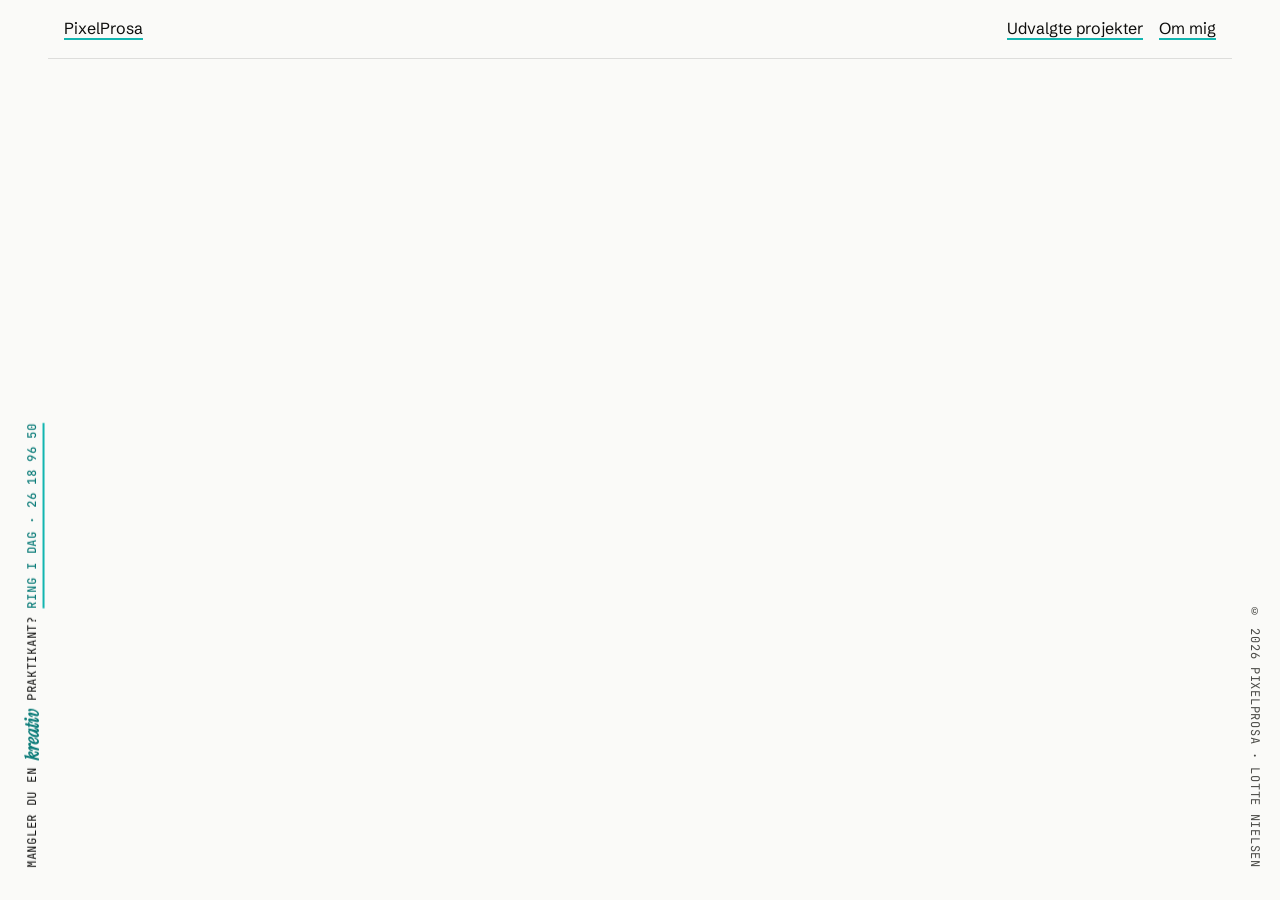
==== case.html @ 577b7c06 "first commit" ====
<!DOCTYPE html>
<html lang="da">
<head>
  <meta charset="UTF-8">
  <meta name="viewport" content="width=device-width, initial-scale=1.0">
  <title>PixelProsa Portfolio</title>

  <link rel="preconnect" href="https://fonts.googleapis.com">
  <link rel="preconnect" href="https://fonts.gstatic.com" crossorigin>
  <link href="https://fonts.googleapis.com/css2?family=Schibsted+Grotesk:wght@400;500;600;700&family=Instrument+Serif:ital@1&family=JetBrains+Mono:wght@400;500&display=swap" rel="stylesheet">

  <link rel="stylesheet" href="css/style.css">
  <script type="module" src="case.js"></script>
</head>

<body>
  <header class="site-header">
    <a class="site-brand" href="index.html">PixelProsa</a>
    <nav aria-label="Hovednavigation">
      <a href="projects.html" aria-current="page">Udvalgte projekter</a>
      <a href="index.html#om-mig">Om mig</a>
    </nav>
  </header>

  <main id="case" class="container"></main>

  <script type="module" src="js/global.js"></script>

  <footer class="site-footer">
    <p class="site-footer__cta">Mangler du en <span class="word-rotator">kreativ</span> praktikant?
      <a href="tel:+4526189650">Ring i dag · 26 18 96 50</a>
    </p>
  <p class="site-footer__copy">© 2026 PixelProsa · Lotte Nielsen</p>
</footer>


</body>
</html>
---- css/style.css ----
@charset "UTF-8";
:root {
  --color-bg: #fafaf8;
  --color-on-bg: #0e0e0d;
  --color-on-bg-muted: #4a4a46;
  --color-on-bg-accent: #0b7c79;
  --color-surface: #edede8;
  --color-on-surface: #0e0e0d;
  --color-accent: #12b5b0;
  --color-on-accent: #0e0e0d;
  --color-tone-1: #0b7c79;
  --color-tone-2: #c8412f;
  --color-tone-3: #d4145f;
  --color-border: rgba(14, 14, 13, 0.12);
  --font-body: "Schibsted Grotesk", sans-serif;
  --font-accent: "Instrument Serif", serif;
  --font-mono: "JetBrains Mono", monospace;
  --space-xs: 0.5rem;
  --space-sm: 1rem;
  --space-md: 2rem;
  --space-lg: 4rem;
  --space-xl: 6rem;
  --radius-sm: 6px;
  --radius-md: 10px;
  --radius-lg: 16px;
}

[data-theme=dark] {
  --color-bg: #0e0e0d;
  --color-on-bg: #f5f3ef;
  --color-on-bg-muted: #a8a8a0;
  --color-on-bg-accent: #3fd9d3;
  --color-surface: #1a1a18;
  --color-on-surface: #f5f3ef;
  --color-border: rgba(245, 243, 239, 0.12);
  --color-tone-1: #3fd9d3;
  --color-tone-2: #ff8a7e;
  --color-tone-3: #ff6fa8;
}

*,
*::before,
*::after {
  box-sizing: border-box;
  margin: 0;
}

img {
  display: block;
  max-width: 100%;
}

body {
  font-family: var(--font-body);
  font-size: 1rem;
  line-height: 1.6;
  color: var(--color-on-bg);
  background: var(--color-bg);
}

h1,
h2,
h3 {
  font-weight: 600;
  line-height: 1.05;
  letter-spacing: -0.03em;
}

a {
  color: inherit;
  text-decoration-color: var(--color-accent);
  text-decoration-thickness: 2px;
  text-underline-offset: 4px;
}

:focus-visible {
  outline: 3px solid var(--color-accent);
  outline-offset: 3px;
}

.site-header {
  display: flex;
  justify-content: space-between;
  align-items: center;
  padding: var(--space-sm);
  border-bottom: 1px solid var(--color-border);
}
.site-header nav {
  display: flex;
  gap: var(--space-sm);
}

.home-page {
  max-width: 1200px;
  margin-inline: auto;
  padding-inline: var(--space-sm);
}

.container {
  max-width: 1200px;
  margin-inline: auto;
  padding: var(--space-lg) var(--space-sm);
}

.home-hero {
  display: grid;
  gap: var(--space-md);
  padding-block: var(--space-lg);
}
@media (min-width: 768px) {
  .home-hero {
    grid-template-columns: 2fr 1fr;
    align-items: center;
  }
}

.home-hero__figure img {
  aspect-ratio: 4/5;
  -o-object-fit: cover;
     object-fit: cover;
  border-radius: var(--radius-lg);
}

.site-footer {
  display: flex;
  flex-direction: column;
  gap: var(--space-xs);
  padding: var(--space-md) var(--space-sm);
  border-top: 1px solid var(--color-border);
  font-family: var(--font-mono);
  font-size: 0.75rem;
  text-transform: uppercase;
  letter-spacing: 0.06em;
}
@media (min-width: 1100px) {
  .site-footer {
    padding: 0;
    border-top: none;
  }
}

@media (min-width: 1100px) {
  .site-footer__cta,
  .site-footer__copy {
    position: fixed;
    bottom: var(--space-md);
    writing-mode: vertical-rl;
    transform: rotate(180deg);
  }
}

.site-footer__cta a {
  color: var(--color-on-bg-accent);
  font-weight: 500;
}
@media (min-width: 1100px) {
  .site-footer__cta {
    left: var(--space-sm);
  }
}
.site-footer__cta .word-rotator {
  color: var(--color-on-bg-accent);
  font-weight: 600;
}

.site-footer__copy {
  color: var(--color-on-bg-muted);
}
@media (min-width: 1100px) {
  .site-footer__copy {
    right: var(--space-sm);
    transform: none;
  }
}

@media (min-width: 1100px) {
  body {
    padding-inline: 3rem;
  }
}

.word-rotator {
  font-family: var(--font-accent);
  font-style: italic;
  font-size: 1.25rem;
  text-transform: none;
  letter-spacing: 0;
  color: var(--color-on-bg-accent);
}
.word-rotator[data-tone="1"] {
  color: var(--color-tone-1);
}
.word-rotator[data-tone="2"] {
  color: var(--color-tone-2);
}
.word-rotator[data-tone="3"] {
  color: var(--color-tone-3);
}

.home-eyebrow {
  font-family: var(--font-mono);
  font-size: 0.875rem;
  color: var(--color-on-bg-muted);
}

.home-hero__copy {
  display: flex;
  flex-direction: column;
  gap: var(--space-sm);
}
.home-hero__copy h1 {
  font-size: clamp(3rem, 8vw, 6rem);
  letter-spacing: -0.04em;
}

.home-hero__actions {
  display: flex;
  flex-wrap: wrap;
  gap: var(--space-sm);
  margin-top: var(--space-sm);
}

.button-link {
  display: inline-flex;
  align-items: center;
  min-height: 48px;
  padding-inline: var(--space-md);
  border-radius: var(--radius-md);
  background: var(--color-accent);
  color: var(--color-on-accent);
  font-weight: 600;
  text-decoration: none;
}

.text-link {
  display: inline-flex;
  align-items: center;
  min-height: 48px;
  font-weight: 600;
}

.home-section {
  padding-block: var(--space-lg);
}

.home-section__heading {
  display: flex;
  flex-wrap: wrap;
  justify-content: space-between;
  align-items: flex-end;
  gap: var(--space-sm);
  margin-bottom: var(--space-md);
}
.home-section__heading h2 {
  font-size: clamp(2rem, 4vw, 3rem);
}

.home-skills {
  display: flex;
  flex-wrap: wrap;
  gap: 0.5rem;
}

.project-list {
  display: grid;
  gap: var(--space-md);
}
@media (min-width: 768px) {
  .project-list {
    grid-template-columns: repeat(3, 1fr);
  }

  .home-project-list {
    grid-template-columns: repeat(12, minmax(0, 1fr));
    align-items: stretch;
  }

  .home-project-list .project-card:nth-child(1),
  .home-project-list .project-card:nth-child(4) {
    grid-column: span 7;
  }

  .home-project-list .project-card:nth-child(2),
  .home-project-list .project-card:nth-child(3) {
    grid-column: span 5;
  }
}

.project-card {
  display: flex;
  flex-direction: column;
  gap: var(--space-xs);
  padding: var(--space-md);
  border-radius: var(--radius-lg);
  border: 1px solid var(--color-border);
  background: color-mix(in srgb, var(--color-bg) 96%, var(--color-on-bg));
  color: var(--color-on-surface);
}
.project-card__image {
  width: 100%;
  height: 190px;
  object-fit: cover;
  border-radius: var(--radius-md);
}
.home-project-list .project-card:nth-child(1) .project-card__image,
.home-project-list .project-card:nth-child(4) .project-card__image {
  height: 300px;
}
.home-project-list .project-card:nth-child(2) .project-card__image,
.home-project-list .project-card:nth-child(3) .project-card__image {
  height: 160px;
}
.project-card > a:last-child {
  margin-top: auto;
}
.project-card h3 {
  font-size: 1.5rem;
}

.project-card__category {
  font-family: var(--font-mono);
  font-size: 0.75rem;
  text-transform: uppercase;
  letter-spacing: 0.06em;
  padding: 0.25rem 0.5rem;
  border-radius: var(--radius-sm);
  background: var(--color-bg);
  color: inherit;
  text-decoration: none;
  white-space: nowrap;
}
.project-card__category:hover {
  background: var(--color-accent);
  color: var(--color-on-accent);
}

.project-card__meta {
  display: grid;
  grid-template-columns: repeat(2, 1fr);
  gap: var(--space-xs) var(--space-sm);
  margin-block: var(--space-xs);
}
.project-card__meta dt {
  font-family: var(--font-mono);
  font-size: 0.75rem;
  color: var(--color-on-bg-muted);
}
.project-card__meta dd {
  margin: 0;
  font-weight: 500;
}

.home-facts {
  display: grid;
  gap: var(--space-md);
  margin-top: var(--space-md);
}
@media (min-width: 768px) {
  .home-facts {
    grid-template-columns: repeat(3, 1fr);
  }
}
.home-facts dt {
  font-family: var(--font-mono);
  font-size: 0.8rem;
  font-weight: 500;
  text-transform: uppercase;
  letter-spacing: 0.08em;
  color: var(--color-on-bg-accent);
  padding-bottom: var(--space-xs);
  margin-bottom: var(--space-xs);
  border-bottom: 2px solid var(--color-accent);
}
.home-facts dd {
  margin: 0;
}
.home-facts dd:first-of-type {
  font-size: 1.25rem;
  font-weight: 600;
}

.home-hero__figure {
  position: relative;
}
.home-hero__figure img {
  position: relative;
  z-index: 1;
}

.home-hero__hello {
  position: absolute;
  top: 4%;
  left: 0;
  z-index: 0;
  padding: 0.35rem 0.7rem;
  border-radius: var(--radius-md);
  background: var(--color-on-bg);
  color: var(--color-bg);
  font-family: var(--font-mono);
  font-size: 0.8rem;
  white-space: nowrap;
  animation: peek 0.6s ease-out 1s forwards;
}

@keyframes peek {
  to {
    transform: translate(-35%, -180%) rotate(-6deg);
  }
}
@media (prefers-reduced-motion: reduce) {
  .home-hero__hello {
    animation: none;
    transform: translate(-35%, -180%) rotate(-6deg);
  }
}
.timeline {
  list-style: none;
  margin: 0;
  padding: 0;
  border-left: 1px solid var(--color-border);
}
.timeline__item {
  --dot-color: var(--color-tone-1);
  position: relative;
  display: grid;
  grid-template-columns: 7rem 1fr;
  gap: var(--space-sm);
  padding: var(--space-sm) 0 var(--space-sm) var(--space-md);
}
.timeline__item::before {
  content: "";
  position: absolute;
  left: -6px;
  top: 1.4rem;
  width: 11px;
  height: 11px;
  border-radius: 50%;
  background: var(--color-bg);
  border: 2px solid var(--dot-color);
}
.timeline__item--education {
  --dot-color: var(--color-tone-1);
}
.timeline__item--experience {
  --dot-color: var(--color-tone-2);
}
.timeline__item__tag {
  font-family: var(--font-mono);
  font-size: 0.75rem;
  letter-spacing: 0.08em;
  text-transform: uppercase;
  color: var(--dot-color);
}
.timeline__item__date {
  font-family: var(--font-mono);
  font-size: 0.875rem;
  color: var(--color-on-bg-muted);
  padding-top: 0.15rem;
}
.timeline__summary {
  cursor: pointer;
  list-style: none;
}
.timeline__summary::-webkit-details-marker {
  display: none;
}
.timeline__summary__title {
  margin: 0;
  font-size: 1.125rem;
}
.timeline__summary__title::after {
  content: " +";
  font-family: var(--font-mono);
  font-weight: 400;
  color: var(--color-on-bg-muted);
}
.timeline__summary__title__details[open] .timeline__summary__title__title::after {
  content: " −";
}
.timeline__summary__title__place {
  margin: 0;
  color: var(--color-on-bg-muted);
}
.timeline__summary__title__toggle {
  margin: var(--space-sm) 0 0 var(--space-md);
  padding: var(--space-xs) var(--space-sm);
  font-family: var(--font-mono);
  font-size: 0.875rem;
  color: var(--color-on-bg);
  background: none;
  border: 1px solid var(--color-border);
  border-radius: var(--radius-sm);
  cursor: pointer;
}
.timeline__summary__title:hover {
  border-color: var(--color-accent);
}
.timeline__summary .timeline-section {
  padding-bottom: var(--space-xl);
}

.case {
  display: grid;
  gap: var(--space-lg);
  max-width: 75rem;
  margin-inline: auto;
}

.case__hero {
  display: flex;
  flex-direction: column;
  gap: var(--space-sm);
}
.case__hero h1 {
  font-size: clamp(2.5rem, 6vw, 4.5rem);
}

.case__hook {
  font-size: 1.25rem;
  color: var(--color-on-bg-muted);
}

.case__facts {
  display: grid;
  gap: var(--space-md);
  padding: var(--space-md);
  border-radius: var(--radius-lg);
  background: var(--color-surface);
}
@media (min-width: 768px) {
  .case__facts {
    grid-template-columns: repeat(3, 1fr);
  }
}
.case__facts dt {
  font-family: var(--font-mono);
  font-size: 0.75rem;
  text-transform: uppercase;
  letter-spacing: 0.06em;
  color: var(--color-on-bg-muted);
}
.case__facts dd {
  margin: 0;
  font-weight: 500;
}

.case__tags {
  display: flex;
  flex-wrap: wrap;
  gap: var(--space-xs);
  margin-top: var(--space-xs);
  padding: 0;
  list-style: none;
}

.case__section {
  padding-top: var(--space-md);
  border-top: 1px solid var(--color-border);
}
.case__section h2 {
  font-size: clamp(1.5rem, 3vw, 2rem);
  margin-bottom: var(--space-sm);
}
.case__section ul {
  display: grid;
  gap: var(--space-xs);
  padding-left: 1.2rem;
}

.case__image {
  display: block;
  max-width: 100%;
  border-radius: 12px;
  margin-block: 1.5rem;
}

.case__icon img {
  display: block;
  width: 32px;
  height: 32px;
}

.case__hero p,
.case__section > p,
.case__section > ul,
.case__step-text p {
  max-width: 65ch;
}

.case__process {
  list-style: none;
  padding: 0;
  display: grid;
  gap: var(--space-sm);
}
@media (min-width: 768px) {
  .case__process {
    grid-template-columns: repeat(6, 1fr);
  }
}

.case__step {
  display: flex;
  flex-direction: column;
  gap: var(--space-sm);
  background: #fff;
  border-radius: 28px;
  padding: var(--space-md);
}
@media (min-width: 768px) {
  .case__step {
    grid-column: span 3;
  }
  .case__step:nth-child(1) {
    grid-column: span 4;
  }
  .case__step:nth-child(2) {
    grid-column: span 2;
  }
  .case__step:nth-child(5) {
    grid-column: span 4;
  }
  .case__step:nth-child(6) {
    grid-column: span 2;
  }
  .case__step:nth-child(7) {
    grid-column: span 6;
  }
}

.case__step-media {
  order: -1;
}

.case__step-media .case__image {
  width: 100%;
  max-height: 320px;
  -o-object-fit: cover;
     object-fit: cover;
  -o-object-position: top;
     object-position: top;
  margin-block: 0 var(--space-xs);
}

.gest {
  background-color: #061ab1;
  color: #fff;
  padding: 3rem 2rem;
  border-radius: 1rem;
  max-width: 50rem;
  margin-inline: auto;
}
.gest__kicker {
  color: #ffd100;
  font-weight: 700;
  text-transform: uppercase;
  letter-spacing: 0.15em;
}
.gest__list {
  list-style: none;
  padding: 0;
}
.gest__item {
  display: grid;
  grid-template-columns: 11rem 1fr;
  -moz-column-gap: 1.5rem;
       column-gap: 1.5rem;
  row-gap: 0.5rem;
  align-items: center;
  margin-block: 1.5rem;
}
.gest__item--blue {
  --color: #c5e9f4;
}
.gest__item--pink {
  --color: #facbd7;
}
.gest__item--green {
  --color: #bde5ae;
}
.gest__value {
  grid-row: span 2;
  font-size: 3rem;
  font-weight: 800;
  color: var(--color);
  white-space: nowrap;
  justify-self: end;
}
.gest__bar {
  display: block;
  height: 1.25rem;
  border-radius: 1rem;
  background-color: rgba(255, 255, 255, 0.15);
}
.gest__bar::before {
  content: "";
  display: block;
  height: 100%;
  width: calc(var(--value) * 1%);
  border-radius: inherit;
  background-color: var(--color);
}
.gest__bar__bar {
  display: block;
  height: 1.25rem;
  border-radius: 1rem;
  background-color: rgba(255, 255, 255, 0.15);
}
.gest__bar::before {
  content: "";
  display: block;
  height: 100%;
  width: calc(var(--value) * 1%);
  border-radius: inherit;
  background-color: var(--color);
}/*# sourceMappingURL=style.css.map */
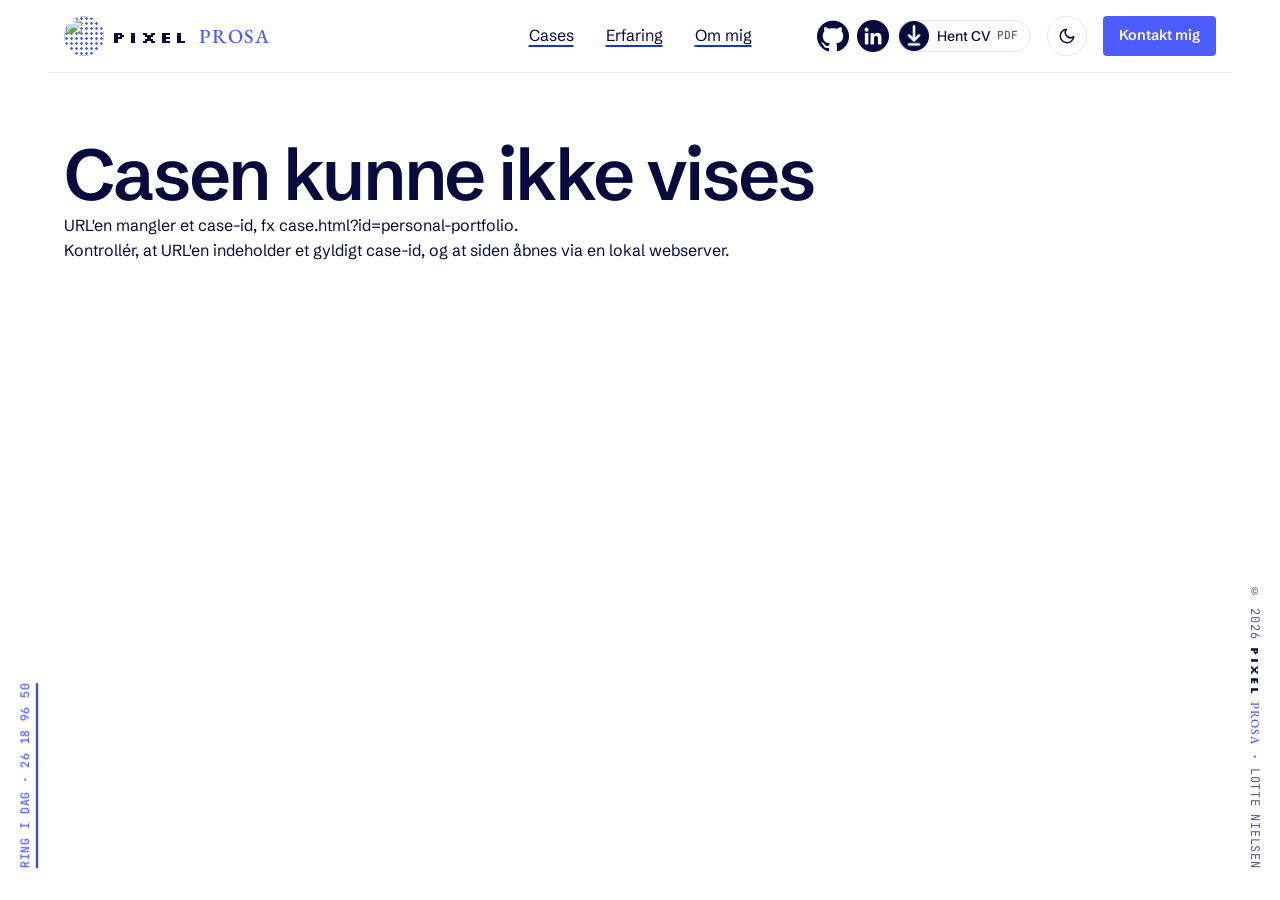
==== commit d1c5a605: "Sikkerhedspunkt før oprydning" ====
--- a/case.html
+++ b/case.html
@@ -1,13 +1,16 @@
 <!DOCTYPE html>
 <html lang="da">
+
 <head>
   <meta charset="UTF-8">
   <meta name="viewport" content="width=device-width, initial-scale=1.0">
-  <title>PixelProsa Portfolio</title>
+  <title>Case · PixelProsa Portfolio</title>
 
   <link rel="preconnect" href="https://fonts.googleapis.com">
   <link rel="preconnect" href="https://fonts.gstatic.com" crossorigin>
-  <link href="https://fonts.googleapis.com/css2?family=Schibsted+Grotesk:wght@400;500;600;700&family=Instrument+Serif:ital@1&family=JetBrains+Mono:wght@400;500&display=swap" rel="stylesheet">
+  <link
+    href="https://fonts.googleapis.com/css2?family=Schibsted+Grotesk:wght@400;500;600;700&family=Instrument+Serif:ital@1&family=JetBrains+Mono:wght@400;500&family=Silkscreen:wght@700&family=EB+Garamond:wght@500&display=swap"
+    rel="stylesheet">
 
   <link rel="stylesheet" href="css/style.css">
   <script type="module" src="case.js"></script>
@@ -15,11 +18,35 @@
 
 <body>
   <header class="site-header">
-    <a class="site-brand" href="index.html">PixelProsa</a>
+    <a class="site-brand" href="index.html">
+      <img class="site-brand__logo" src="img/logo/color-lotte-logo.svg" alt="" width="40" height="40">
+      <span class="wordmark"><span class="wordmark__pixel">Pixel</span><span class="wordmark__prosa">Prosa</span></span>
+    </a>
     <nav aria-label="Hovednavigation">
-      <a href="projects.html" aria-current="page">Udvalgte projekter</a>
-      <a href="index.html#om-mig">Om mig</a>
+      <a href="index.html#featured">Cases</a>
+      <a href="eduexp.html">Erfaring</a>
+      <a href="omLotte.html">Om mig</a>
     </nav>
+    <div class="site-header__actions">
+      <!-- Ikon-links: skjules på små skærme (de findes også i kontakt-sektionen) -->
+      <div class="site-header__social">
+        <a class="icon-link" href="https://github.com/zennuba" target="_blank" rel="noopener" aria-label="GitHub (åbner i ny fane)">
+          <span class="icon-link__icon icon-link__icon--github" aria-hidden="true"></span>
+        </a>
+        <a class="icon-link" href="https://www.linkedin.com/in/lotte-nielsen-multimediedesign/" target="_blank" rel="noopener" aria-label="LinkedIn (åbner i ny fane)">
+          <span class="icon-link__icon icon-link__icon--linkedin" aria-hidden="true"></span>
+        </a>
+        <a class="icon-link icon-link--text" href="docs/lotte-nielsen-cv.pdf" download>
+          <span class="icon-link__icon icon-link__icon--download" aria-hidden="true"></span>
+          Hent CV <span class="icon-link__meta">PDF</span>
+        </a>
+      </div>
+      <button class="theme-toggle" id="theme-toggle" type="button" aria-label="Skift til mørkt tema" aria-pressed="false">
+        <span class="theme-toggle__icon theme-toggle__icon--moon"><svg viewBox="0 0 24 24" aria-hidden="true"><path d="M21 12.8A9 9 0 1 1 11.2 3a7 7 0 0 0 9.8 9.8z"/></svg></span>
+        <span class="theme-toggle__icon theme-toggle__icon--sun"><svg viewBox="0 0 24 24" aria-hidden="true"><circle cx="12" cy="12" r="4"/><path d="M12 2v2M12 20v2M4.9 4.9l1.4 1.4M17.7 17.7l1.4 1.4M2 12h2M20 12h2M4.9 19.1l1.4-1.4M17.7 6.3l1.4-1.4"/></svg></span>
+      </button>
+      <a class="button-link button-link--small" href="index.html#kontakt">Kontakt mig</a>
+    </div>
   </header>
 
   <main id="case" class="container"></main>
@@ -27,12 +54,11 @@
   <script type="module" src="js/global.js"></script>
 
   <footer class="site-footer">
-    <p class="site-footer__cta">Mangler du en <span class="word-rotator">kreativ</span> praktikant?
-      <a href="tel:+4526189650">Ring i dag · 26 18 96 50</a>
-    </p>
-  <p class="site-footer__copy">© 2026 PixelProsa · Lotte Nielsen</p>
-</footer>
+    <p class="site-footer__cta"><a href="tel:+4526189650">Ring i dag · 26 18 96 50</a></p>
+    <p class="site-footer__copy">© 2026 <span class="wordmark"><span class="wordmark__pixel">Pixel</span><span class="wordmark__prosa">Prosa</span></span> · Lotte Nielsen</p>
+  </footer>
 
 
 </body>
+
 </html>
--- a/css/style.css
+++ b/css/style.css
@@ -1,20 +1,31 @@
 @charset "UTF-8";
 :root {
-  --color-bg: #fafaf8;
-  --color-on-bg: #0e0e0d;
-  --color-on-bg-muted: #4a4a46;
-  --color-on-bg-accent: #0b7c79;
-  --color-surface: #edede8;
-  --color-on-surface: #0e0e0d;
-  --color-accent: #12b5b0;
-  --color-on-accent: #0e0e0d;
-  --color-tone-1: #0b7c79;
-  --color-tone-2: #c8412f;
-  --color-tone-3: #d4145f;
-  --color-border: rgba(14, 14, 13, 0.12);
+  color-scheme: light;
+  --color-dark: #060a3d;
+  --color-off-white: #ffffff;
+  --color-accent: #1f2fd6;
+  --color-accent-light: #4c5cff;
+  --color-accent-pale: #d9dcff;
+  --color-bg: var(--color-off-white);
+  --color-on-bg: var(--color-dark);
+  --text-muted: #555a85;
+  --color-on-bg-muted: var(--text-muted);
+  --color-on-bg-accent: var(--color-accent-light);
+  --bg-primary: var(--color-bg);
+  --text-primary: var(--color-on-bg);
+  --color-surface: #eef0ff;
+  --color-on-surface: var(--color-dark);
+  --color-on-accent: var(--color-off-white);
+  --border-color: rgba(6, 10, 61, 0.1);
+  --color-tone-1: #cb16d1;
+  --color-tone-2: #6200ee;
+  --color-tone-3: #103aad;
+  --color-border: var(--border-color);
   --font-body: "Schibsted Grotesk", sans-serif;
   --font-accent: "Instrument Serif", serif;
   --font-mono: "JetBrains Mono", monospace;
+  --font-pixel: "Silkscreen", monospace;
+  --font-prosa: "EB Garamond", serif;
   --space-xs: 0.5rem;
   --space-sm: 1rem;
   --space-md: 2rem;
@@ -26,16 +37,20 @@
 }
 
 [data-theme=dark] {
-  --color-bg: #0e0e0d;
-  --color-on-bg: #f5f3ef;
-  --color-on-bg-muted: #a8a8a0;
-  --color-on-bg-accent: #3fd9d3;
-  --color-surface: #1a1a18;
-  --color-on-surface: #f5f3ef;
-  --color-border: rgba(245, 243, 239, 0.12);
-  --color-tone-1: #3fd9d3;
-  --color-tone-2: #ff8a7e;
-  --color-tone-3: #ff6fa8;
+  color-scheme: dark;
+  --color-bg: var(--color-dark);
+  --color-on-bg: var(--color-off-white);
+  --color-on-bg-muted: var(--text-muted);
+  --color-on-bg-accent: var(--color-accent-pale);
+  --text-muted: #a9add6;
+  --color-surface: #0f1559;
+  --color-on-surface: var(--color-off-white);
+  --color-on-accent: var(--color-off-white);
+  --border-color: rgba(245, 241, 232, 0.15);
+  --color-border: var(--border-color);
+  --color-tone-1: #dbb2ff;
+  --color-tone-2: #bb86fc;
+  --color-tone-3: #985eff;
 }
 
 *,
@@ -54,16 +69,34 @@
   font-family: var(--font-body);
   font-size: 1rem;
   line-height: 1.6;
-  color: var(--color-on-bg);
-  background: var(--color-bg);
+  color: var(--text-primary);
+  background-color: var(--bg-primary);
+  transition: background-color 0.3s ease, color 0.3s ease;
 }
 
 h1,
 h2,
-h3 {
+h3,
+h4 {
   font-weight: 600;
   line-height: 1.05;
   letter-spacing: -0.03em;
+}
+
+h1 {
+  font-size: clamp(2.5rem, 6vw, 4.5rem);
+}
+
+h2 {
+  font-size: clamp(2rem, 4vw, 3rem);
+}
+
+h3 {
+  font-size: clamp(1.5rem, 3vw, 2rem);
+}
+
+h4 {
+  font-size: clamp(1.125rem, 2vw, 1.5rem);
 }
 
 a {
@@ -78,18 +111,251 @@
   outline-offset: 3px;
 }
 
+.visually-hidden {
+  position: absolute;
+  width: 1px;
+  height: 1px;
+  padding: 0;
+  margin: -1px;
+  overflow: hidden;
+  clip: rect(0 0 0 0);
+  white-space: nowrap;
+  border: 0;
+}
+
+html {
+  scroll-padding-top: 5rem;
+}
+
 .site-header {
-  display: flex;
-  justify-content: space-between;
+  position: sticky;
+  top: 0;
+  z-index: 100;
+  background: var(--color-bg);
+  display: grid;
+  grid-template-columns: 1fr auto 1fr;
   align-items: center;
+  gap: var(--space-md);
   padding: var(--space-sm);
   border-bottom: 1px solid var(--color-border);
 }
 .site-header nav {
   display: flex;
+  align-items: center;
+  gap: var(--space-md);
+}
+@media (max-width: 768px) {
+  .site-header {
+    grid-template-columns: 1fr auto;
+    gap: var(--space-sm);
+  }
+  .site-header nav {
+    grid-column: 1/-1;
+    grid-row: 2;
+    justify-content: center;
+  }
+}
+
+.site-header__actions {
+  display: flex;
+  align-items: center;
+  justify-content: flex-end;
   gap: var(--space-sm);
 }
 
+.site-header__social {
+  display: none;
+}
+@media (min-width: 1100px) {
+  .site-header__social {
+    display: flex;
+    align-items: center;
+    gap: var(--space-xs);
+  }
+}
+
+.icon-link {
+  display: grid;
+  place-items: center;
+  width: 2rem;
+  height: 2rem;
+  border-radius: 50%;
+  color: var(--color-on-bg);
+  transition: color 0.2s ease;
+}
+.icon-link:hover {
+  color: var(--color-on-bg-accent);
+}
+.icon-link:focus-visible {
+  outline: 3px solid var(--color-accent);
+  outline-offset: 3px;
+}
+
+.icon-link__icon {
+  width: 100%;
+  height: 100%;
+  background-color: currentColor;
+  -webkit-mask-repeat: no-repeat;
+          mask-repeat: no-repeat;
+  -webkit-mask-position: center;
+          mask-position: center;
+  -webkit-mask-size: contain;
+          mask-size: contain;
+}
+
+.icon-link--text {
+  grid-auto-flow: column;
+  gap: 0.4rem;
+  width: auto;
+  padding-right: 0.75rem;
+  border: 1px solid var(--color-border);
+  border-radius: 999px;
+  font-size: 0.875rem;
+  font-weight: 500;
+  text-decoration: none;
+  white-space: nowrap;
+}
+.icon-link--text .icon-link__icon {
+  width: 2rem;
+}
+.icon-link--text:hover {
+  border-color: var(--color-accent-light);
+}
+
+.icon-link__meta {
+  font-family: var(--font-mono);
+  font-size: 0.7rem;
+  color: var(--color-on-bg-muted);
+}
+
+.icon-link__icon--github {
+  -webkit-mask-image: url("../img/icons/github.png");
+          mask-image: url("../img/icons/github.png");
+}
+
+.icon-link__icon--linkedin {
+  -webkit-mask-image: url("../img/icons/linkedin.png");
+          mask-image: url("../img/icons/linkedin.png");
+}
+
+.icon-link__icon--download {
+  -webkit-mask-image: url("../img/icons/download.png");
+          mask-image: url("../img/icons/download.png");
+}
+
+.site-brand {
+  display: inline-flex;
+  align-items: center;
+  gap: var(--space-xs);
+  font-size: 1.25rem;
+  font-weight: 600;
+  letter-spacing: -0.02em;
+  text-decoration: none;
+}
+
+.site-brand__logo {
+  width: 40px;
+  height: 40px;
+  border-radius: 50%;
+  background: radial-gradient(circle, var(--color-accent-light) 1.1px, transparent 1.5px) 0 0/5px 5px;
+}
+
+.wordmark {
+  display: inline-flex;
+  align-items: baseline;
+  gap: 0.45em;
+  text-transform: uppercase;
+  white-space: nowrap;
+  line-height: 1;
+}
+
+.wordmark__pixel {
+  font-family: var(--font-pixel);
+  font-weight: 700;
+  font-size: 0.82em;
+  letter-spacing: 0.2em;
+  color: var(--color-on-bg);
+}
+
+.wordmark__prosa {
+  font-family: var(--font-prosa);
+  font-weight: 500;
+  letter-spacing: 0.06em;
+  color: var(--color-on-bg-accent);
+}
+
+.site-header__practice {
+  flex: 1;
+  font-size: 0.875rem;
+  line-height: 1.35;
+}
+.site-header__practice .word-rotator {
+  font-size: 1.5rem;
+}
+
+.site-header__availability {
+  display: block;
+  color: var(--color-on-bg-muted);
+  font-size: 0.75rem;
+}
+
+.theme-toggle {
+  display: grid;
+  place-items: center;
+  width: 2.5rem;
+  height: 2.5rem;
+  padding: 0;
+  border: 1px solid var(--color-border);
+  border-radius: 50%;
+  background: transparent;
+  color: var(--color-on-bg);
+  cursor: pointer;
+  transition: border-color 0.2s ease, transform 0.3s ease;
+}
+.theme-toggle:hover {
+  border-color: var(--color-accent-light);
+  transform: rotate(15deg);
+}
+.theme-toggle:focus-visible {
+  outline: 3px solid var(--color-accent);
+  outline-offset: 3px;
+}
+.theme-toggle svg {
+  display: block;
+  width: 1.125rem;
+  height: 1.125rem;
+  fill: none;
+  stroke: currentColor;
+  stroke-width: 2;
+  stroke-linecap: round;
+  stroke-linejoin: round;
+}
+
+.theme-toggle__icon--sun {
+  display: none;
+}
+
+.theme-toggle[aria-pressed=true] .theme-toggle__icon--moon {
+  display: none;
+}
+.theme-toggle[aria-pressed=true] .theme-toggle__icon--sun {
+  display: block;
+}
+
+@media (prefers-reduced-motion: reduce) {
+  .theme-toggle {
+    transition: none;
+  }
+  .theme-toggle:hover {
+    transform: none;
+  }
+}
+@media (max-width: 768px) {
+  .site-header__practice {
+    order: 1;
+    flex-basis: 100%;
+  }
+}
 .home-page {
   max-width: 1200px;
   margin-inline: auto;
@@ -105,13 +371,17 @@
 .home-hero {
   display: grid;
   gap: var(--space-md);
-  padding-block: var(--space-lg);
-}
-@media (min-width: 768px) {
-  .home-hero {
-    grid-template-columns: 2fr 1fr;
-    align-items: center;
-  }
+  padding-block: var(--space-lg) var(--space-md);
+}
+
+.home-hero__figure {
+  background: url("../img/illustrationer/prikker.svg") no-repeat center/contain;
+}
+
+.home-hero__illustration {
+  display: block;
+  width: 100%;
+  height: auto;
 }
 
 .home-hero__figure img {
@@ -197,9 +467,40 @@
   color: var(--color-tone-3);
 }
 
+.page-title {
+  display: flex;
+  flex-direction: column;
+  gap: var(--space-xs);
+  margin-bottom: var(--space-lg);
+}
+
+.page-title__kicker {
+  font-family: var(--font-mono);
+  font-size: 0.875rem;
+  text-transform: uppercase;
+  letter-spacing: 0.08em;
+  color: var(--color-on-bg-muted);
+}
+
+.page-title__heading {
+  max-width: 20ch;
+  text-wrap: balance;
+  hyphens: auto;
+  overflow-wrap: break-word;
+}
+
 .home-eyebrow {
   font-family: var(--font-mono);
   font-size: 0.875rem;
+  color: var(--color-on-bg-muted);
+}
+
+.home-hero__cta {
+  margin-bottom: calc(var(--space-xs) * -1);
+  color: var(--color-on-bg);
+}
+
+.home-hero__availability {
   color: var(--color-on-bg-muted);
 }
 
@@ -208,9 +509,9 @@
   flex-direction: column;
   gap: var(--space-sm);
 }
-.home-hero__copy h1 {
-  font-size: clamp(3rem, 8vw, 6rem);
-  letter-spacing: -0.04em;
+
+.home-hero__introduction {
+  max-width: 55ch;
 }
 
 .home-hero__actions {
@@ -225,11 +526,80 @@
   align-items: center;
   min-height: 48px;
   padding-inline: var(--space-md);
-  border-radius: var(--radius-md);
-  background: var(--color-accent);
+  border: 0;
+  border-radius: 4px;
+  background: var(--color-accent-light);
   color: var(--color-on-accent);
   font-weight: 600;
   text-decoration: none;
+  transition: transform 0.2s ease;
+}
+.button-link:hover {
+  transform: translateY(-2px);
+}
+
+.button-link--small {
+  min-height: 40px;
+  padding-inline: var(--space-sm);
+  font-size: 0.9rem;
+  white-space: nowrap;
+}
+
+.header__cta {
+  display: inline-flex;
+  align-items: center;
+  gap: var(--space-xs);
+  min-height: 48px;
+  padding-inline: var(--space-sm);
+  border: 2px solid var(--color-accent);
+  border-radius: 999px;
+  color: var(--color-accent);
+  background: transparent;
+  font-weight: 600;
+  text-decoration: none;
+  transition: background 0.3s ease, color 0.3s ease;
+}
+.header__cta:hover, .header__cta:focus-visible {
+  background: var(--color-accent);
+  color: var(--color-on-accent);
+}
+
+.header__cta-icon {
+  width: 1.5rem;
+  height: 1.5rem;
+  transition: transform 0.3s ease;
+}
+.header__cta:hover .header__cta-icon {
+  transform: rotate(-12deg);
+}
+
+.badge-accent {
+  display: inline-block;
+  padding: 0.4rem 0.8rem;
+  border-radius: 20px;
+  background: var(--color-accent);
+  color: var(--color-on-accent);
+  font-size: 0.85rem;
+  font-weight: 700;
+  text-transform: uppercase;
+}
+
+.text-luminous {
+  color: var(--color-accent-light);
+}
+
+.text-muted {
+  color: var(--text-muted);
+}
+
+.portfolio-card {
+  border: 1px solid var(--border-color);
+  padding: 2rem;
+  border-radius: 8px;
+  transition: border-color 0.3s ease;
+}
+.portfolio-card:hover {
+  border-color: var(--color-accent-light);
 }
 
 .text-link {
@@ -251,15 +621,6 @@
   gap: var(--space-sm);
   margin-bottom: var(--space-md);
 }
-.home-section__heading h2 {
-  font-size: clamp(2rem, 4vw, 3rem);
-}
-
-.home-skills {
-  display: flex;
-  flex-wrap: wrap;
-  gap: 0.5rem;
-}
 
 .project-list {
   display: grid;
@@ -269,52 +630,80 @@
   .project-list {
     grid-template-columns: repeat(3, 1fr);
   }
-
-  .home-project-list {
-    grid-template-columns: repeat(12, minmax(0, 1fr));
-    align-items: stretch;
-  }
-
-  .home-project-list .project-card:nth-child(1),
-  .home-project-list .project-card:nth-child(4) {
-    grid-column: span 7;
-  }
-
-  .home-project-list .project-card:nth-child(2),
-  .home-project-list .project-card:nth-child(3) {
-    grid-column: span 5;
-  }
 }
 
 .project-card {
-  display: flex;
-  flex-direction: column;
-  gap: var(--space-xs);
+  display: grid;
+  grid-row: span 5;
+  grid-template-rows: subgrid;
+  row-gap: var(--space-sm);
   padding: var(--space-md);
+  border: 1px solid var(--color-accent-pale);
   border-radius: var(--radius-lg);
-  border: 1px solid var(--color-border);
-  background: color-mix(in srgb, var(--color-bg) 96%, var(--color-on-bg));
+  background: var(--color-bg);
   color: var(--color-on-surface);
-}
+  box-shadow: 0 0.25rem 1rem var(--border-color);
+  transition: border-color 0.3s ease, box-shadow 0.3s ease;
+}
+.project-card:hover {
+  border-color: var(--color-accent-light);
+  box-shadow: 0 0.375rem 1.25rem var(--border-color);
+}
+
+.project-card__media {
+  aspect-ratio: 4/3;
+  margin: calc(-1 * var(--space-md)) calc(-1 * var(--space-md)) 0;
+  border-radius: var(--radius-lg) var(--radius-lg) 0 0;
+  background: var(--color-bg);
+  overflow: hidden;
+}
+
 .project-card__image {
   width: 100%;
-  height: 190px;
-  object-fit: cover;
-  border-radius: var(--radius-md);
-}
-.home-project-list .project-card:nth-child(1) .project-card__image,
-.home-project-list .project-card:nth-child(4) .project-card__image {
-  height: 300px;
-}
-.home-project-list .project-card:nth-child(2) .project-card__image,
-.home-project-list .project-card:nth-child(3) .project-card__image {
-  height: 160px;
-}
-.project-card > a:last-child {
-  margin-top: auto;
-}
-.project-card h3 {
-  font-size: 1.5rem;
+  height: 100%;
+  -o-object-fit: cover;
+     object-fit: cover;
+}
+
+.project-card__categories {
+  display: flex;
+  flex-wrap: wrap;
+  align-content: start;
+  gap: 0.375rem;
+}
+
+.project-card__title,
+.project-card__text {
+  margin: 0;
+}
+
+.project-card__actions {
+  display: flex;
+  align-items: center;
+  justify-content: space-between;
+  align-self: end;
+}
+
+.project-card__link {
+  display: grid;
+  place-items: center;
+  width: 2.5rem;
+  aspect-ratio: 1;
+  border-radius: 50%;
+  background: var(--color-accent-light);
+  color: var(--color-on-accent);
+  text-decoration: none;
+  font-size: 1.25rem;
+  line-height: 1;
+  transition: background-color 0.2s ease, transform 0.2s ease;
+}
+.project-card__link:hover {
+  background: var(--color-accent);
+  transform: translateX(2px);
+}
+.project-card__link:focus-visible {
+  outline: 3px solid var(--color-accent);
+  outline-offset: 3px;
 }
 
 .project-card__category {
@@ -334,85 +723,92 @@
   color: var(--color-on-accent);
 }
 
-.project-card__meta {
-  display: grid;
-  grid-template-columns: repeat(2, 1fr);
-  gap: var(--space-xs) var(--space-sm);
-  margin-block: var(--space-xs);
-}
-.project-card__meta dt {
+.home-about {
+  display: grid;
+  gap: var(--space-md);
+  padding: var(--space-md);
+  border: 1px solid var(--color-border);
+  border-radius: var(--radius-lg);
+  background: var(--color-surface);
+  color: var(--color-on-surface);
+}
+@media (min-width: 768px) {
+  .home-about {
+    padding: var(--space-lg);
+  }
+}
+
+.tool-overview {
+  display: grid;
+  gap: var(--space-md);
+}
+@media (min-width: 768px) {
+  .tool-overview {
+    grid-template-columns: 1fr 1fr;
+  }
+}
+@media (min-width: 1100px) {
+  .tool-overview {
+    grid-template-columns: repeat(3, 1fr);
+  }
+}
+
+.tool-overview__heading {
+  grid-column: 1/-1;
+}
+
+.tool-overview__group--wide {
+  grid-column: 1/-1;
+}
+
+.tool-overview__title {
+  margin-bottom: var(--space-xs);
   font-family: var(--font-mono);
   font-size: 0.75rem;
-  color: var(--color-on-bg-muted);
-}
-.project-card__meta dd {
-  margin: 0;
   font-weight: 500;
-}
-
-.home-facts {
-  display: grid;
-  gap: var(--space-md);
-  margin-top: var(--space-md);
-}
-@media (min-width: 768px) {
-  .home-facts {
-    grid-template-columns: repeat(3, 1fr);
-  }
-}
-.home-facts dt {
-  font-family: var(--font-mono);
-  font-size: 0.8rem;
+  letter-spacing: 0.08em;
+  text-transform: uppercase;
+  color: var(--color-on-bg-muted);
+}
+
+.tool-overview__list {
+  display: flex;
+  flex-wrap: wrap;
+  gap: var(--space-xs);
+  margin: 0;
+  padding: 0;
+  list-style: none;
+}
+
+.tool-overview__item {
+  display: inline-flex;
+  align-items: center;
+  gap: 0.5rem;
+  padding: 0.35rem 0.75rem 0.35rem 0.4rem;
+  border: 1px solid var(--color-border);
+  border-radius: 999px;
+  font-size: 0.875rem;
   font-weight: 500;
-  text-transform: uppercase;
-  letter-spacing: 0.08em;
-  color: var(--color-on-bg-accent);
-  padding-bottom: var(--space-xs);
-  margin-bottom: var(--space-xs);
-  border-bottom: 2px solid var(--color-accent);
-}
-.home-facts dd {
-  margin: 0;
-}
-.home-facts dd:first-of-type {
-  font-size: 1.25rem;
-  font-weight: 600;
-}
-
-.home-hero__figure {
-  position: relative;
-}
-.home-hero__figure img {
-  position: relative;
-  z-index: 1;
-}
-
-.home-hero__hello {
-  position: absolute;
-  top: 4%;
-  left: 0;
-  z-index: 0;
-  padding: 0.35rem 0.7rem;
-  border-radius: var(--radius-md);
-  background: var(--color-on-bg);
-  color: var(--color-bg);
-  font-family: var(--font-mono);
-  font-size: 0.8rem;
   white-space: nowrap;
-  animation: peek 0.6s ease-out 1s forwards;
-}
-
-@keyframes peek {
-  to {
-    transform: translate(-35%, -180%) rotate(-6deg);
-  }
-}
-@media (prefers-reduced-motion: reduce) {
-  .home-hero__hello {
-    animation: none;
-    transform: translate(-35%, -180%) rotate(-6deg);
-  }
-}
+}
+
+.tool-overview__item--skill {
+  padding-inline: 0.75rem;
+  background: var(--color-surface);
+}
+
+.tool-overview__item:not(:has(.tool-overview__icon)) {
+  padding-inline: 0.75rem;
+}
+
+.tool-overview__icon {
+  width: 1.5rem;
+  height: 1.5rem;
+  padding: 0.2rem;
+  border-radius: 50%;
+  background: #fff;
+}
+
 .timeline {
   list-style: none;
   margin: 0;
@@ -444,14 +840,14 @@
 .timeline__item--experience {
   --dot-color: var(--color-tone-2);
 }
-.timeline__item__tag {
+.timeline__tag {
   font-family: var(--font-mono);
   font-size: 0.75rem;
   letter-spacing: 0.08em;
   text-transform: uppercase;
   color: var(--dot-color);
 }
-.timeline__item__date {
+.timeline__date {
   font-family: var(--font-mono);
   font-size: 0.875rem;
   color: var(--color-on-bg-muted);
@@ -464,24 +860,31 @@
 .timeline__summary::-webkit-details-marker {
   display: none;
 }
-.timeline__summary__title {
+.timeline__title {
   margin: 0;
   font-size: 1.125rem;
 }
-.timeline__summary__title::after {
+.timeline__title::after {
   content: " +";
   font-family: var(--font-mono);
   font-weight: 400;
   color: var(--color-on-bg-muted);
 }
-.timeline__summary__title__details[open] .timeline__summary__title__title::after {
+.timeline__details[open] .timeline__title::after {
   content: " −";
 }
-.timeline__summary__title__place {
-  margin: 0;
-  color: var(--color-on-bg-muted);
-}
-.timeline__summary__title__toggle {
+.timeline__place {
+  margin: 0;
+  color: var(--color-on-bg-muted);
+}
+.timeline__text, .timeline__list {
+  font-size: 0.875rem;
+  color: var(--color-on-bg-muted);
+}
+.timeline__list {
+  padding-left: 1.1rem;
+}
+.timeline__toggle {
   margin: var(--space-sm) 0 0 var(--space-md);
   padding: var(--space-xs) var(--space-sm);
   font-family: var(--font-mono);
@@ -492,156 +895,665 @@
   border-radius: var(--radius-sm);
   cursor: pointer;
 }
-.timeline__summary__title:hover {
+.timeline__toggle:hover {
   border-color: var(--color-accent);
 }
-.timeline__summary .timeline-section {
+@media (min-width: 768px) {
+  .timeline--horizontal {
+    --line-top: 2.25rem;
+    display: grid;
+    grid-template-columns: repeat(auto-fill, minmax(13rem, 1fr));
+    row-gap: var(--space-md);
+    border-left: none;
+  }
+  .timeline--horizontal[hidden] {
+    display: none;
+  }
+  .timeline--horizontal + .timeline__toggle {
+    margin-left: 0;
+  }
+  .timeline--horizontal .timeline__item {
+    display: flex;
+    flex-direction: column;
+    gap: 0;
+    padding: 0 var(--space-md) 0 0;
+    background: linear-gradient(var(--color-on-bg-muted), var(--color-on-bg-muted)) 0 var(--line-top)/100% 1px no-repeat;
+  }
+  .timeline--horizontal .timeline__item::before {
+    left: 0;
+    top: calc(var(--line-top) - 5px);
+    background: var(--dot-color);
+  }
+  .timeline--horizontal .timeline__date {
+    padding-top: 0;
+    line-height: 1.5rem;
+    margin-bottom: 1.5rem;
+    font-weight: 500;
+    color: var(--color-on-bg);
+  }
+  .timeline--horizontal .timeline__place {
+    order: -1;
+    font-weight: 600;
+    color: var(--dot-color);
+  }
+  .timeline--horizontal .timeline__title {
+    font-size: 1rem;
+    font-weight: 400;
+    letter-spacing: 0;
+    color: var(--color-on-bg-muted);
+  }
+  .timeline--horizontal .timeline__tag {
+    order: 1;
+  }
+  .timeline--horizontal .timeline__summary {
+    display: flex;
+    flex-direction: column;
+    gap: 0.25rem;
+  }
+}
+
+.timeline-section {
   padding-bottom: var(--space-xl);
 }
+.timeline-section__title {
+  margin-bottom: var(--space-md);
+  font-size: clamp(2rem, 4vw, 3rem);
+}
+
+.cv-skills {
+  display: grid;
+  gap: var(--space-md) var(--space-lg);
+  padding-bottom: var(--space-xl);
+}
+@media (min-width: 768px) {
+  .cv-skills {
+    grid-template-columns: 1fr 1fr;
+  }
+}
+@media (min-width: 1100px) {
+  .cv-skills {
+    grid-template-columns: 1fr 1fr 2fr;
+  }
+}
+@media (min-width: 768px) {
+  .cv-skills__group--workflow {
+    grid-column: 1/-1;
+  }
+}
+@media (min-width: 1100px) {
+  .cv-skills__group--workflow {
+    grid-column: 3;
+    grid-row: 1/span 2;
+  }
+}
+.cv-skills__title {
+  margin-bottom: var(--space-sm);
+}
+.cv-skills__list {
+  list-style: none;
+  padding: 0;
+  display: grid;
+  gap: 0.35rem;
+  font-size: 0.9rem;
+  color: var(--color-on-bg-muted);
+}
+
+.cv-page__overview {
+  padding-bottom: var(--space-xl);
+}
+
+.cv-workflow {
+  display: grid;
+  gap: var(--space-sm);
+  font-size: 0.9rem;
+}
+.cv-workflow dt {
+  display: inline;
+  font-weight: 600;
+}
+.cv-workflow dd {
+  display: inline;
+  margin: 0;
+  color: var(--color-on-bg-muted);
+}
 
 .case {
   display: grid;
   gap: var(--space-lg);
-  max-width: 75rem;
-  margin-inline: auto;
 }
 
 .case__hero {
+  display: grid;
+  gap: var(--space-md);
+}
+@media (min-width: 1100px) {
+  .case__hero {
+    grid-template-columns: minmax(0, 1fr) 18rem;
+    align-items: center;
+  }
+}
+
+@media (min-width: 1100px) {
+  .case__hero:has(.case__image[src*=cyberhero-sms]) {
+    grid-template-columns: minmax(0, 1fr) 25rem;
+  }
+}
+
+.case__hero-text {
   display: flex;
   flex-direction: column;
   gap: var(--space-sm);
 }
-.case__hero h1 {
-  font-size: clamp(2.5rem, 6vw, 4.5rem);
-}
-
-.case__hook {
-  font-size: 1.25rem;
-  color: var(--color-on-bg-muted);
+
+.case__hero-text > .page-title {
+  margin-bottom: 0;
+}
+
+.case__standfirst {
+  max-width: 34em;
+  font-size: clamp(1.25rem, 2.2vw, 1.625rem);
+  line-height: 1.45;
+  color: var(--color-on-bg);
+}
+
+.case__intro {
+  max-width: 65ch;
+  color: var(--color-on-bg-muted);
+}
+
+.case__image {
+  display: block;
+  width: 100%;
+  height: auto;
+  border-radius: var(--radius-lg);
+}
+
+.case__hero-image {
+  display: grid;
+  place-items: center;
+  width: 100%;
+  max-width: 14rem;
+  aspect-ratio: 1;
+  margin: 0;
+  padding: var(--space-md);
+  background: url("../img/illustrationer/prikker.svg") no-repeat center/contain;
+}
+@media (min-width: 1100px) {
+  .case__hero-image {
+    max-width: none;
+  }
+}
+.case__hero-image .case__image {
+  width: 100%;
+  height: 100%;
+  -o-object-fit: contain;
+     object-fit: contain;
+  border-radius: 0;
+}
+
+.case__hero-image:has(.case__image[src*=cyberhero-sms]) {
+  position: relative;
+  background: none;
+}
+.case__hero-image:has(.case__image[src*=cyberhero-sms])::before {
+  content: "";
+  position: absolute;
+  inset: 0;
+  background: url("../img/illustrationer/prikker.svg") no-repeat center/contain;
+  opacity: 0.2;
+  pointer-events: none;
+}
+.case__hero-image:has(.case__image[src*=cyberhero-sms]) .case__image {
+  position: relative;
+  z-index: 1;
+}
+
+.case__body {
+  display: grid;
+  gap: var(--space-lg);
+}
+@media (min-width: 1100px) {
+  .case__body {
+    grid-template-columns: minmax(0, 17rem) minmax(0, 1fr);
+    align-items: start;
+  }
 }
 
 .case__facts {
-  display: grid;
-  gap: var(--space-md);
   padding: var(--space-md);
   border-radius: var(--radius-lg);
   background: var(--color-surface);
 }
-@media (min-width: 768px) {
-  .case__facts {
-    grid-template-columns: repeat(3, 1fr);
-  }
+.case__facts dl {
+  display: grid;
+  grid-template-columns: minmax(0, 1fr);
+  gap: var(--space-md);
+  margin: 0;
 }
 .case__facts dt {
+  margin-bottom: 0.25rem;
   font-family: var(--font-mono);
   font-size: 0.75rem;
+  letter-spacing: 0.06em;
   text-transform: uppercase;
-  letter-spacing: 0.06em;
   color: var(--color-on-bg-muted);
 }
 .case__facts dd {
   margin: 0;
-  font-weight: 500;
-}
-
-.case__tags {
-  display: flex;
-  flex-wrap: wrap;
-  gap: var(--space-xs);
-  margin-top: var(--space-xs);
+  font-size: 0.95rem;
+  line-height: 1.5;
+}
+.case__facts .tool-overview__item {
+  font-size: 0.8rem;
+  white-space: normal;
+}
+
+.case__links {
+  display: grid;
+  gap: 0.35rem;
+  margin: 0;
   padding: 0;
   list-style: none;
 }
-
-.case__section {
-  padding-top: var(--space-md);
-  border-top: 1px solid var(--color-border);
-}
-.case__section h2 {
+.case__links a {
+  font-weight: 500;
+  color: var(--color-on-bg-accent);
+}
+
+.case__story {
+  display: grid;
+  gap: var(--space-xl);
+}
+
+.case__chapter {
+  display: grid;
+  gap: var(--space-sm);
+}
+.case__chapter > p,
+.case__chapter > ul {
+  max-width: 65ch;
+  font-size: 1.0625rem;
+  line-height: 1.7;
+}
+
+.case__chapter-title {
   font-size: clamp(1.5rem, 3vw, 2rem);
-  margin-bottom: var(--space-sm);
-}
-.case__section ul {
+}
+
+.case__list {
   display: grid;
   gap: var(--space-xs);
-  padding-left: 1.2rem;
-}
-
-.case__image {
-  display: block;
-  max-width: 100%;
-  border-radius: 12px;
-  margin-block: 1.5rem;
-}
-
-.case__icon img {
-  display: block;
-  width: 32px;
-  height: 32px;
-}
-
-.case__hero p,
-.case__section > p,
-.case__section > ul,
-.case__step-text p {
-  max-width: 65ch;
+  margin: 0;
+  padding: 0;
+  list-style: none;
+}
+.case__list li {
+  position: relative;
+  padding-left: 1.25rem;
+}
+.case__list li::before {
+  content: "";
+  position: absolute;
+  left: 0;
+  top: 0.7em;
+  width: 0.45rem;
+  height: 0.45rem;
+  border-radius: 50%;
+  background: var(--color-accent);
 }
 
 .case__process {
+  position: relative;
+  display: grid;
+  gap: 0;
+  margin: 0;
+  padding: 0 0 0 var(--space-md);
+  border-left: 2px solid var(--color-border);
   list-style: none;
-  padding: 0;
+  counter-reset: trin;
+}
+
+.case__step {
+  position: relative;
   display: grid;
   gap: var(--space-sm);
-}
-@media (min-width: 768px) {
-  .case__process {
-    grid-template-columns: repeat(6, 1fr);
-  }
-}
-
-.case__step {
-  display: flex;
-  flex-direction: column;
-  gap: var(--space-sm);
-  background: #fff;
-  border-radius: 28px;
-  padding: var(--space-md);
+  padding: 0 0 var(--space-lg);
+  counter-increment: trin;
+}
+.case__step::before {
+  content: "";
+  position: absolute;
+  top: 0.35rem;
+  left: calc(0rem - var(--space-md) - 0.5625rem);
+  width: 0.75rem;
+  height: 0.75rem;
+  border: 2px solid var(--color-accent);
+  border-radius: 50%;
+  background: var(--color-bg);
+}
+.case__step:last-child {
+  padding-bottom: 0;
 }
 @media (min-width: 768px) {
   .case__step {
-    grid-column: span 3;
-  }
-  .case__step:nth-child(1) {
-    grid-column: span 4;
-  }
-  .case__step:nth-child(2) {
-    grid-column: span 2;
-  }
-  .case__step:nth-child(5) {
-    grid-column: span 4;
-  }
-  .case__step:nth-child(6) {
-    grid-column: span 2;
-  }
-  .case__step:nth-child(7) {
-    grid-column: span 6;
-  }
+    grid-template-columns: minmax(0, 1fr) minmax(0, 1fr);
+    gap: var(--space-md);
+    align-items: start;
+  }
+}
+
+@media (min-width: 768px) {
+  .case__step--text-only {
+    grid-template-columns: minmax(0, 1fr);
+  }
+}
+
+.case__step-text p {
+  max-width: 60ch;
+  line-height: 1.7;
+}
+
+.case__step-question {
+  margin-bottom: var(--space-xs);
+}
+
+.case__step-title {
+  margin-bottom: var(--space-xs);
+  font-size: 1.25rem;
+}
+.case__step-title::before {
+  content: counter(trin, decimal-leading-zero) " ";
+  font-family: var(--font-mono);
+  font-size: 0.875rem;
+  font-weight: 400;
+  color: var(--color-on-bg-accent);
 }
 
 .case__step-media {
-  order: -1;
-}
-
+  display: grid;
+  gap: var(--space-xs);
+}
 .case__step-media .case__image {
-  width: 100%;
   max-height: 320px;
   -o-object-fit: cover;
      object-fit: cover;
   -o-object-position: top;
      object-position: top;
-  margin-block: 0 var(--space-xs);
-}
-
+}
+
+.case__quote {
+  margin: 0;
+  padding-block: var(--space-lg);
+  border-top: 1px solid var(--color-border);
+}
+.case__quote blockquote {
+  margin: 0;
+}
+.case__quote p {
+  max-width: 30em;
+  font-family: var(--font-accent);
+  font-style: italic;
+  font-size: clamp(1.5rem, 3.2vw, 2.25rem);
+  line-height: 1.3;
+  color: var(--color-on-bg);
+}
+.case__quote figcaption {
+  margin-top: var(--space-sm);
+  font-family: var(--font-mono);
+  font-size: 0.875rem;
+  color: var(--color-on-bg-accent);
+}
+
+.om-mig {
+  display: grid;
+  gap: var(--space-lg);
+}
+
+.om-mig__indhold {
+  display: grid;
+  grid-template-columns: 1fr minmax(0, 420px) 1fr;
+  align-items: center;
+  gap: var(--space-md);
+}
+@media (max-width: 768px) {
+  .om-mig__indhold {
+    grid-template-columns: 1fr 1fr;
+  }
+}
+
+.om-mig__billede {
+  grid-column: 2;
+  grid-row: 1;
+  margin: 0;
+  background: url("../img/illustrationer/prikker.svg") no-repeat center/contain;
+}
+.om-mig__billede img {
+  width: 100%;
+  height: auto;
+}
+@media (max-width: 768px) {
+  .om-mig__billede {
+    grid-column: 1/-1;
+    max-width: 340px;
+    margin-inline: auto;
+  }
+}
+
+.om-mig__ord {
+  display: grid;
+  gap: var(--space-md);
+  margin: 0;
+  padding: 0;
+  list-style: none;
+}
+.om-mig__ord li {
+  font-size: 1.125rem;
+  line-height: 1.35;
+  text-align: center;
+  text-wrap: balance;
+}
+.om-mig__ord em {
+  font-family: var(--font-accent);
+  font-size: 1.3em;
+  color: var(--color-on-bg-accent);
+}
+
+.om-mig__ord--venstre {
+  grid-column: 1;
+  grid-row: 1;
+}
+.om-mig__ord--venstre li:nth-child(even) {
+  transform: translateX(-12%);
+}
+
+.om-mig__ord--hoejre {
+  grid-column: 3;
+  grid-row: 1;
+}
+.om-mig__ord--hoejre li:nth-child(odd) {
+  transform: translateX(12%);
+}
+
+@media (max-width: 768px) {
+  .om-mig__ord--venstre,
+  .om-mig__ord--hoejre {
+    grid-row: 2;
+  }
+  .om-mig__ord--venstre li,
+  .om-mig__ord--hoejre li {
+    transform: none;
+  }
+  .om-mig__ord--venstre {
+    grid-column: 1;
+  }
+  .om-mig__ord--hoejre {
+    grid-column: 2;
+  }
+}
+.om-mig__intro {
+  max-width: 52ch;
+  margin-inline: auto;
+  font-size: 1.125rem;
+  text-align: center;
+}
+.om-mig__intro strong {
+  font-weight: 600;
+  box-shadow: inset 0 -0.4em 0 var(--color-accent-pale);
+}
+
+.contact {
+  display: grid;
+  gap: var(--space-md);
+}
+
+.contact-process {
+  position: relative;
+  display: flex;
+  justify-content: space-between;
+  align-items: flex-start;
+  margin: var(--space-sm) 0;
+  padding: 0;
+  list-style: none;
+}
+.contact-process::before {
+  content: "";
+  position: absolute;
+  top: 1.4rem;
+  left: 0.5rem;
+  right: 1.5rem;
+  border-top: 3px dotted var(--color-accent-light);
+}
+
+.contact-process__step {
+  position: relative;
+  display: grid;
+  justify-items: center;
+  align-content: start;
+  gap: 0.5rem;
+  min-width: 0;
+  font-family: var(--font-mono);
+  font-size: 0.75rem;
+  text-transform: uppercase;
+  letter-spacing: 0.06em;
+  color: var(--color-on-bg-muted);
+}
+
+.contact-process__dot {
+  width: 0.9rem;
+  height: 0.9rem;
+  margin-top: 0.95rem;
+  border: 2px solid var(--color-accent-light);
+  border-radius: 50%;
+  background: var(--color-bg);
+}
+
+.contact-process__step--last {
+  font-weight: 700;
+  color: var(--color-on-bg-accent);
+}
+.contact-process__step--last .contact-process__dot {
+  width: 2.8rem;
+  height: 2.8rem;
+  margin-top: 0;
+  border: 0;
+  background: var(--color-accent);
+  box-shadow: 0 0 0 0.5rem var(--color-accent-pale);
+  animation: contact-pulse 2.4s ease-in-out infinite;
+}
+
+@keyframes contact-pulse {
+  50% {
+    box-shadow: 0 0 0 0.85rem var(--color-accent-pale);
+  }
+}
+@media (max-width: 768px) {
+  .contact-process__step:not(.contact-process__step--last) {
+    font-size: 0;
+  }
+}
+.contact__title {
+  max-width: 18ch;
+}
+
+.contact__accent {
+  font-family: var(--font-accent);
+  font-weight: 400;
+  color: var(--color-on-bg-accent);
+}
+
+.contact__intro {
+  max-width: 55ch;
+  font-size: 1.125rem;
+  color: var(--color-on-bg-muted);
+}
+
+.contact__available {
+  display: block;
+  margin-top: var(--space-xs);
+  font-family: var(--font-mono);
+  font-size: 0.875rem;
+  color: var(--color-on-bg-accent);
+}
+
+.contact__actions {
+  display: flex;
+  flex-wrap: wrap;
+  align-items: center;
+  gap: var(--space-sm) var(--space-md);
+}
+
+.contact__button {
+  display: inline-flex;
+  align-items: center;
+  min-height: 48px;
+  padding-inline: var(--space-md);
+  border-radius: 999px;
+  background: var(--color-accent);
+  color: var(--color-on-accent);
+  font-weight: 600;
+  text-decoration: none;
+  transition: transform 0.2s ease;
+}
+.contact__button:hover {
+  transform: translateY(-2px);
+}
+
+.contact__links {
+  display: flex;
+  flex-wrap: wrap;
+  gap: var(--space-xs) var(--space-md);
+  margin: 0;
+  padding: 0;
+  list-style: none;
+}
+
+.contact__link {
+  padding: 0;
+  border: 0;
+  background: none;
+  color: var(--color-on-bg);
+  font: inherit;
+  text-decoration: underline;
+  text-decoration-color: var(--color-accent-light);
+  text-decoration-thickness: 2px;
+  text-underline-offset: 5px;
+  cursor: pointer;
+}
+.contact__link:hover {
+  color: var(--color-on-bg-accent);
+}
+
+.contact__copy-label {
+  color: var(--color-on-bg-muted);
+}
+
+@media (prefers-reduced-motion: reduce) {
+  .contact-process__step--last .contact-process__dot,
+  .contact__button {
+    animation: none;
+    transition: none;
+  }
+}
 .gest {
   background-color: #061ab1;
   color: #fff;
@@ -650,12 +1562,6 @@
   max-width: 50rem;
   margin-inline: auto;
 }
-.gest__kicker {
-  color: #ffd100;
-  font-weight: 700;
-  text-transform: uppercase;
-  letter-spacing: 0.15em;
-}
 .gest__list {
   list-style: none;
   padding: 0;
@@ -713,4 +1619,54 @@
   width: calc(var(--value) * 1%);
   border-radius: inherit;
   background-color: var(--color);
+}
+
+.not-found__indhold {
+  display: grid;
+  gap: var(--space-lg);
+  align-items: center;
+}
+@media (min-width: 768px) {
+  .not-found__indhold {
+    grid-template-columns: 1fr minmax(0, 360px);
+  }
+}
+
+.not-found__tekst {
+  display: flex;
+  flex-direction: column;
+  gap: var(--space-sm);
+  max-width: 50ch;
+  font-size: 1.125rem;
+}
+
+.not-found__actions {
+  display: flex;
+  flex-wrap: wrap;
+  align-items: center;
+  gap: var(--space-md);
+  margin-top: var(--space-sm);
+}
+
+.not-found__link {
+  font-weight: 500;
+  color: var(--color-on-bg-accent);
+}
+
+.not-found__billede {
+  margin: 0;
+  background: url("../img/illustrationer/prikker.svg") no-repeat center/contain;
+}
+.not-found__billede img,
+.not-found__billede svg {
+  display: block;
+  width: 100%;
+  height: auto;
+}
+@media (max-width: 768px) {
+  .not-found__billede {
+    order: -1;
+    max-width: 260px;
+    margin-inline: auto;
+  }
 }/*# sourceMappingURL=style.css.map */
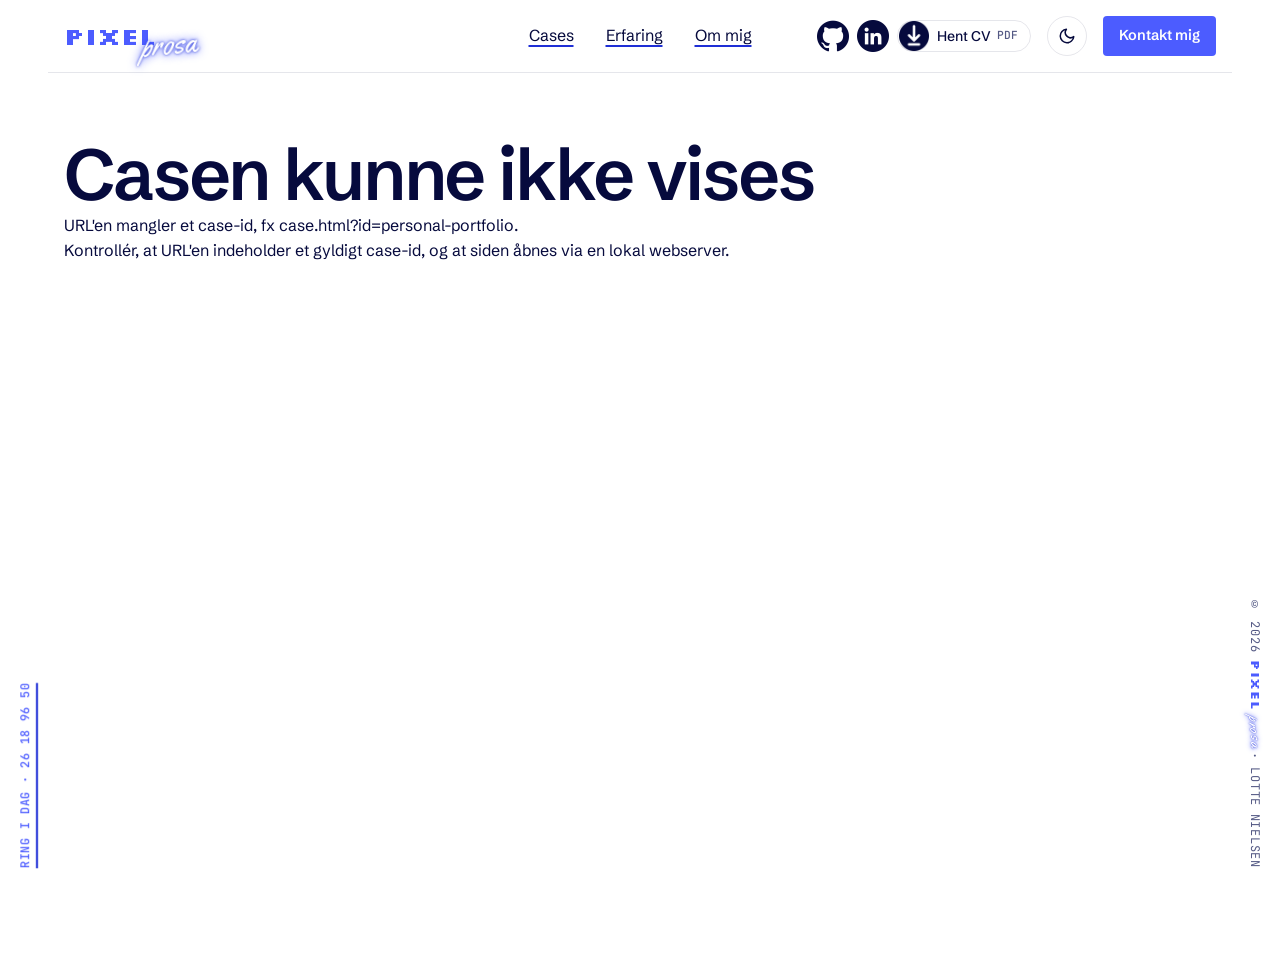
==== commit 31511d9f: "Strammere tekster, kontakt-ikoner, proceslinje fjernet" ====
--- a/case.html
+++ b/case.html
@@ -4,12 +4,13 @@
 <head>
   <meta charset="UTF-8">
   <meta name="viewport" content="width=device-width, initial-scale=1.0">
+  <meta name="description" content="Case fra Lotte Nielsens portfolio – fra research og design til færdig løsning.">
   <title>Case · PixelProsa Portfolio</title>
 
   <link rel="preconnect" href="https://fonts.googleapis.com">
   <link rel="preconnect" href="https://fonts.gstatic.com" crossorigin>
   <link
-    href="https://fonts.googleapis.com/css2?family=Schibsted+Grotesk:wght@400;500;600;700&family=Instrument+Serif:ital@1&family=JetBrains+Mono:wght@400;500&family=Silkscreen:wght@700&family=EB+Garamond:wght@500&display=swap"
+    href="https://fonts.googleapis.com/css2?family=Schibsted+Grotesk:wght@400;500;600;700&family=Instrument+Serif:ital@1&family=JetBrains+Mono:wght@400;500&family=Silkscreen:wght@700&family=Yellowtail&display=swap"
     rel="stylesheet">
 
   <link rel="stylesheet" href="css/style.css">
@@ -19,7 +20,6 @@
 <body>
   <header class="site-header">
     <a class="site-brand" href="index.html">
-      <img class="site-brand__logo" src="img/logo/color-lotte-logo.svg" alt="" width="40" height="40">
       <span class="wordmark"><span class="wordmark__pixel">Pixel</span><span class="wordmark__prosa">Prosa</span></span>
     </a>
     <nav aria-label="Hovednavigation">
@@ -49,7 +49,7 @@
     </div>
   </header>
 
-  <main id="case" class="container"></main>
+  <main id="case" class="container case-page"></main>
 
   <script type="module" src="js/global.js"></script>
 
--- a/css/style.css
+++ b/css/style.css
@@ -25,7 +25,7 @@
   --font-accent: "Instrument Serif", serif;
   --font-mono: "JetBrains Mono", monospace;
   --font-pixel: "Silkscreen", monospace;
-  --font-prosa: "EB Garamond", serif;
+  --font-prosa: "Yellowtail", cursive;
   --space-xs: 0.5rem;
   --space-sm: 1rem;
   --space-md: 2rem;
@@ -246,25 +246,14 @@
 .site-brand {
   display: inline-flex;
   align-items: center;
-  gap: var(--space-xs);
-  font-size: 1.25rem;
-  font-weight: 600;
-  letter-spacing: -0.02em;
+  font-size: 1.5rem;
   text-decoration: none;
-}
-
-.site-brand__logo {
-  width: 40px;
-  height: 40px;
-  border-radius: 50%;
-  background: radial-gradient(circle, var(--color-accent-light) 1.1px, transparent 1.5px) 0 0/5px 5px;
 }
 
 .wordmark {
   display: inline-flex;
   align-items: baseline;
-  gap: 0.45em;
-  text-transform: uppercase;
+  text-transform: lowercase;
   white-space: nowrap;
   line-height: 1;
 }
@@ -272,16 +261,16 @@
 .wordmark__pixel {
   font-family: var(--font-pixel);
   font-weight: 700;
-  font-size: 0.82em;
-  letter-spacing: 0.2em;
-  color: var(--color-on-bg);
+  color: var(--color-on-bg-accent);
 }
 
 .wordmark__prosa {
   font-family: var(--font-prosa);
-  font-weight: 500;
-  letter-spacing: 0.06em;
-  color: var(--color-on-bg-accent);
+  font-size: 1.2em;
+  color: var(--color-off-white);
+  text-shadow: 0 0 0.1em var(--color-accent), 0 0 0.35em var(--color-accent-light);
+  margin-left: -0.6em;
+  transform: translateY(0.3em) rotate(-6deg);
 }
 
 .site-header__practice {
@@ -373,8 +362,19 @@
   gap: var(--space-md);
   padding-block: var(--space-lg) var(--space-md);
 }
+@media (min-width: 768px) {
+  .home-hero {
+    grid-template-columns: 2fr 1fr;
+    align-items: center;
+  }
+}
 
 .home-hero__figure {
+  margin: 0;
+  width: 100%;
+  max-width: 20rem;
+  justify-self: center;
+  padding: var(--space-md);
   background: url("../img/illustrationer/prikker.svg") no-repeat center/contain;
 }
 
@@ -382,13 +382,6 @@
   display: block;
   width: 100%;
   height: auto;
-}
-
-.home-hero__figure img {
-  aspect-ratio: 4/5;
-  -o-object-fit: cover;
-     object-fit: cover;
-  border-radius: var(--radius-lg);
 }
 
 .site-footer {
@@ -1017,6 +1010,10 @@
   color: var(--color-on-bg-muted);
 }
 
+.case-page {
+  min-height: 100vh;
+}
+
 .case {
   display: grid;
   gap: var(--space-lg);
@@ -1035,7 +1032,7 @@
 
 @media (min-width: 1100px) {
   .case__hero:has(.case__image[src*=cyberhero-sms]) {
-    grid-template-columns: minmax(0, 1fr) 25rem;
+    grid-template-columns: minmax(0, 3fr) minmax(0, 2fr);
   }
 }
 
@@ -1094,6 +1091,13 @@
 .case__hero-image:has(.case__image[src*=cyberhero-sms]) {
   position: relative;
   background: none;
+}
+@media (min-width: 1100px) {
+  .case__hero-image:has(.case__image[src*=cyberhero-sms]) {
+    aspect-ratio: auto;
+    max-width: none;
+    padding: 0;
+  }
 }
 .case__hero-image:has(.case__image[src*=cyberhero-sms])::before {
   content: "";
@@ -1107,6 +1111,15 @@
   position: relative;
   z-index: 1;
 }
+@media (min-width: 1100px) {
+  .case__hero-image:has(.case__image[src*=cyberhero-sms]) .case__image {
+    width: 100%;
+    max-width: 32rem;
+    height: auto;
+    -o-object-fit: contain;
+       object-fit: contain;
+  }
+}
 
 .case__body {
   display: grid;
@@ -1157,6 +1170,9 @@
 }
 .case__links a {
   font-weight: 500;
+  color: var(--color-accent);
+}
+[data-theme=dark] .case__links a {
   color: var(--color-on-bg-accent);
 }
 
@@ -1216,7 +1232,7 @@
 .case__step {
   position: relative;
   display: grid;
-  gap: var(--space-sm);
+  gap: var(--space-md);
   padding: 0 0 var(--space-lg);
   counter-increment: trin;
 }
@@ -1234,19 +1250,6 @@
 .case__step:last-child {
   padding-bottom: 0;
 }
-@media (min-width: 768px) {
-  .case__step {
-    grid-template-columns: minmax(0, 1fr) minmax(0, 1fr);
-    gap: var(--space-md);
-    align-items: start;
-  }
-}
-
-@media (min-width: 768px) {
-  .case__step--text-only {
-    grid-template-columns: minmax(0, 1fr);
-  }
-}
 
 .case__step-text p {
   max-width: 60ch;
@@ -1271,14 +1274,104 @@
 
 .case__step-media {
   display: grid;
+  grid-template-columns: repeat(auto-fit, minmax(14rem, 1fr));
+  gap: var(--space-sm);
+}
+
+.case__zoom {
+  position: relative;
+  display: grid;
+  place-items: center;
+  width: 100%;
+  padding: var(--space-sm);
+  border: 1px solid var(--color-border);
+  border-radius: var(--radius-lg);
+  background: var(--color-surface);
+  cursor: zoom-in;
+  transition: border-color 0.2s ease, transform 0.2s ease;
+}
+.case__zoom .case__image {
+  width: auto;
+  max-width: 100%;
+  max-height: 28rem;
+  -o-object-fit: contain;
+     object-fit: contain;
+  border-radius: var(--radius-sm);
+}
+.case__zoom::after {
+  content: "Forstør";
+  font-family: var(--font-mono);
+  font-size: 0.75rem;
+  text-transform: uppercase;
+  letter-spacing: 0.06em;
+  position: absolute;
+  right: var(--space-xs);
+  bottom: var(--space-xs);
+  padding: 0.2rem 0.5rem;
+  border-radius: var(--radius-sm);
+  background: var(--color-bg);
+  color: var(--color-on-bg-accent);
+}
+.case__zoom:hover {
+  border-color: var(--color-accent);
+  transform: translateY(-2px);
+}
+
+.lightbox {
+  margin: auto;
+  max-width: min(95vw, 1400px);
+  max-height: 95vh;
+  padding: 0;
+  border: 0;
+  background: transparent;
+  overflow: visible;
+}
+.lightbox::backdrop {
+  background: rgba(6, 10, 61, 0.85);
+}
+
+.lightbox__figure {
+  display: grid;
   gap: var(--space-xs);
-}
-.case__step-media .case__image {
-  max-height: 320px;
-  -o-object-fit: cover;
-     object-fit: cover;
-  -o-object-position: top;
-     object-position: top;
+  margin: 0;
+}
+
+.lightbox__image {
+  width: auto;
+  max-width: 100%;
+  max-height: 85vh;
+  margin-inline: auto;
+  border-radius: var(--radius-md);
+  background: #ffffff;
+}
+
+.lightbox__caption {
+  font-family: var(--font-mono);
+  font-size: 0.875rem;
+  text-align: center;
+  color: #ffffff;
+}
+
+.lightbox__close {
+  position: absolute;
+  top: -0.75rem;
+  right: -0.75rem;
+  z-index: 1;
+  display: grid;
+  place-items: center;
+  width: 2.5rem;
+  height: 2.5rem;
+  border: 0;
+  border-radius: 50%;
+  background: var(--color-accent);
+  color: var(--color-on-accent);
+  font-size: 1.5rem;
+  line-height: 1;
+  cursor: pointer;
+}
+
+body:has(.lightbox[open]) {
+  overflow: hidden;
 }
 
 .case__quote {
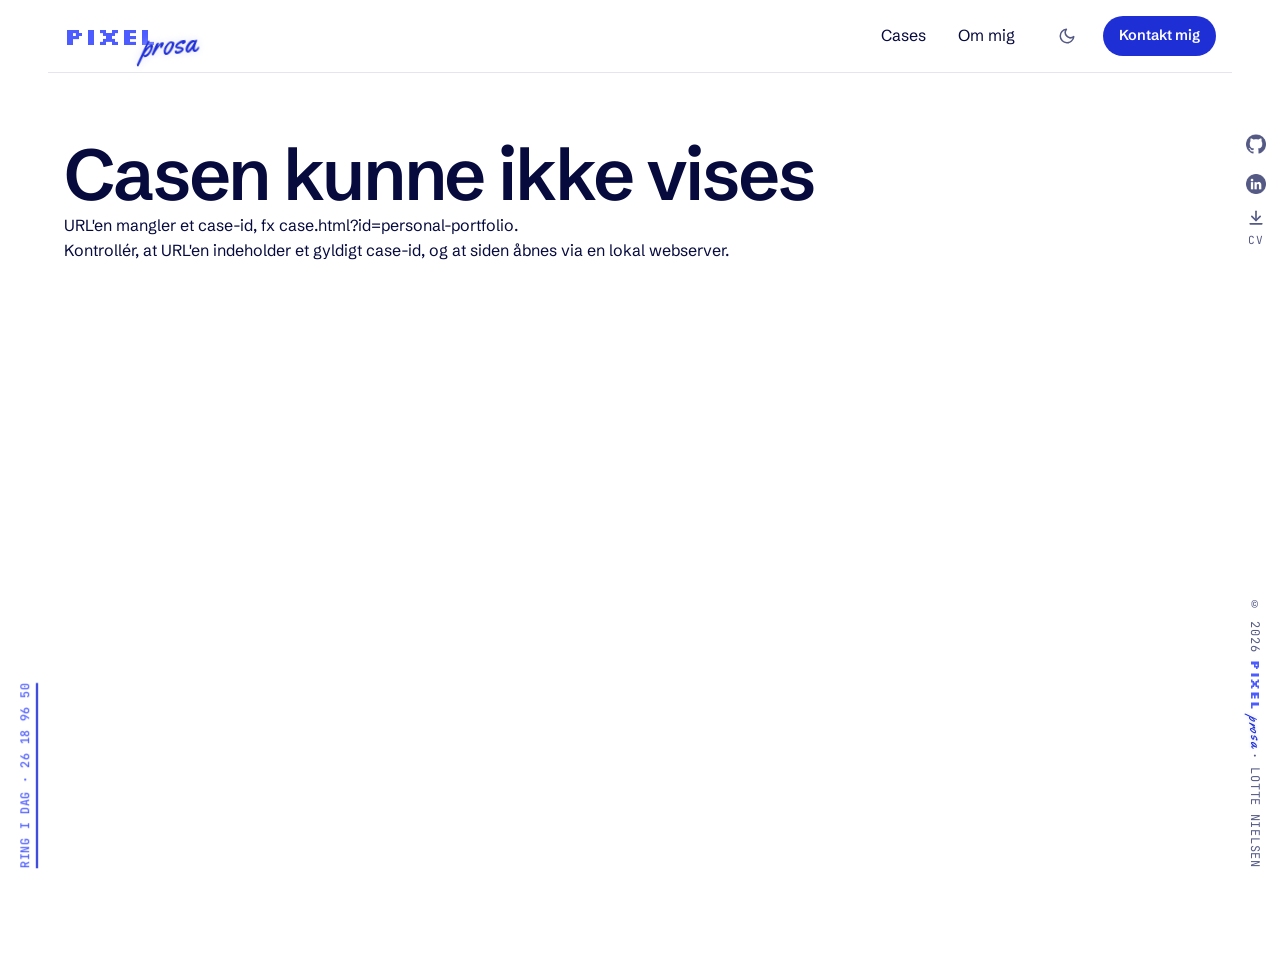
==== commit c4829df8: "Om mig samlet, side-rail med ikoner, rolig header, kontakt med foto" ====
--- a/case.html
+++ b/case.html
@@ -24,11 +24,10 @@
     </a>
     <nav aria-label="Hovednavigation">
       <a href="index.html#featured">Cases</a>
-      <a href="eduexp.html">Erfaring</a>
       <a href="omLotte.html">Om mig</a>
     </nav>
     <div class="site-header__actions">
-      <!-- Ikon-links: skjules på små skærme (de findes også i kontakt-sektionen) -->
+      <!-- Ikon-links: under menuen på mobil · i headeren på tablet · lodret "rail" i højre side på desktop -->
       <div class="site-header__social">
         <a class="icon-link" href="https://github.com/zennuba" target="_blank" rel="noopener" aria-label="GitHub (åbner i ny fane)">
           <span class="icon-link__icon icon-link__icon--github" aria-hidden="true"></span>
@@ -36,9 +35,10 @@
         <a class="icon-link" href="https://www.linkedin.com/in/lotte-nielsen-multimediedesign/" target="_blank" rel="noopener" aria-label="LinkedIn (åbner i ny fane)">
           <span class="icon-link__icon icon-link__icon--linkedin" aria-hidden="true"></span>
         </a>
-        <a class="icon-link icon-link--text" href="docs/lotte-nielsen-cv.pdf" download>
+        <!-- Synlig tekst "CV", så man kan se, hvad der hentes. (PDF) læses kun af skærmlæsere -->
+        <a class="icon-link icon-link--labelled" href="docs/lotte-nielsen-cv.pdf" download>
           <span class="icon-link__icon icon-link__icon--download" aria-hidden="true"></span>
-          Hent CV <span class="icon-link__meta">PDF</span>
+          <span class="icon-link__label">CV</span><span class="visually-hidden"> (PDF)</span>
         </a>
       </div>
       <button class="theme-toggle" id="theme-toggle" type="button" aria-label="Skift til mørkt tema" aria-pressed="false">
--- a/css/style.css
+++ b/css/style.css
@@ -16,6 +16,11 @@
   --color-surface: #eef0ff;
   --color-on-surface: var(--color-dark);
   --color-on-accent: var(--color-off-white);
+  --color-button: var(--color-accent);
+  --color-logo: var(--color-accent-light);
+  --color-logo-prosa: var(--color-accent);
+  --logo-glow: 0 0 0.3em var(--color-accent-pale);
+  --color-dots: var(--color-accent);
   --border-color: rgba(6, 10, 61, 0.1);
   --color-tone-1: #cb16d1;
   --color-tone-2: #6200ee;
@@ -46,6 +51,11 @@
   --color-surface: #0f1559;
   --color-on-surface: var(--color-off-white);
   --color-on-accent: var(--color-off-white);
+  --color-button: var(--color-accent-light);
+  --color-logo: var(--color-off-white);
+  --color-logo-prosa: var(--color-off-white);
+  --logo-glow: 0 0 0.1em var(--color-accent), 0 0 0.35em var(--color-accent-light);
+  --color-dots: var(--color-off-white);
   --border-color: rgba(245, 241, 232, 0.15);
   --color-border: var(--border-color);
   --color-tone-1: #dbb2ff;
@@ -126,6 +136,11 @@
 html {
   scroll-padding-top: 5rem;
 }
+@media (prefers-reduced-motion: no-preference) {
+  html {
+    scroll-behavior: smooth;
+  }
+}
 
 .site-header {
   position: sticky;
@@ -133,7 +148,7 @@
   z-index: 100;
   background: var(--color-bg);
   display: grid;
-  grid-template-columns: 1fr auto 1fr;
+  grid-template-columns: 1fr auto auto;
   align-items: center;
   gap: var(--space-md);
   padding: var(--space-sm);
@@ -144,15 +159,38 @@
   align-items: center;
   gap: var(--space-md);
 }
+.site-header nav a {
+  text-decoration: none;
+}
+.site-header nav a:hover, .site-header nav a[aria-current=page] {
+  text-decoration: underline;
+}
 @media (max-width: 768px) {
   .site-header {
     grid-template-columns: 1fr auto;
+    gap: var(--space-xs) var(--space-sm);
+  }
+  .site-header nav {
+    grid-column: 1;
+    grid-row: 2;
     gap: var(--space-sm);
   }
-  .site-header nav {
+  .site-header .site-header__actions {
+    display: contents;
+  }
+  .site-header .site-header__social {
     grid-column: 1/-1;
+    grid-row: 3;
+  }
+  .site-header .theme-toggle {
+    grid-column: 2;
+    grid-row: 1;
+    justify-self: end;
+  }
+  .site-header .button-link {
+    grid-column: 2;
     grid-row: 2;
-    justify-content: center;
+    justify-self: end;
   }
 }
 
@@ -164,13 +202,16 @@
 }
 
 .site-header__social {
-  display: none;
+  display: flex;
+  align-items: center;
+  gap: var(--space-xs);
 }
 @media (min-width: 1100px) {
   .site-header__social {
-    display: flex;
-    align-items: center;
-    gap: var(--space-xs);
+    position: fixed;
+    top: 8rem;
+    right: 0.5rem;
+    flex-direction: column;
   }
 }
 
@@ -180,7 +221,7 @@
   width: 2rem;
   height: 2rem;
   border-radius: 50%;
-  color: var(--color-on-bg);
+  color: var(--color-on-bg-muted);
   transition: color 0.2s ease;
 }
 .icon-link:hover {
@@ -192,8 +233,8 @@
 }
 
 .icon-link__icon {
-  width: 100%;
-  height: 100%;
+  width: 1.25rem;
+  height: 1.25rem;
   background-color: currentColor;
   -webkit-mask-repeat: no-repeat;
           mask-repeat: no-repeat;
@@ -203,29 +244,26 @@
           mask-size: contain;
 }
 
-.icon-link--text {
-  grid-auto-flow: column;
-  gap: 0.4rem;
+.icon-link--labelled {
   width: auto;
-  padding-right: 0.75rem;
-  border: 1px solid var(--color-border);
-  border-radius: 999px;
-  font-size: 0.875rem;
-  font-weight: 500;
+  height: auto;
+  min-height: 2rem;
+  display: inline-flex;
+  gap: 0.25rem;
+  padding-inline: 0.25rem;
+  border-radius: var(--radius-sm);
   text-decoration: none;
-  white-space: nowrap;
-}
-.icon-link--text .icon-link__icon {
-  width: 2rem;
-}
-.icon-link--text:hover {
-  border-color: var(--color-accent-light);
-}
-
-.icon-link__meta {
+}
+@media (min-width: 1100px) {
+  .icon-link--labelled {
+    flex-direction: column;
+  }
+}
+
+.icon-link__label {
   font-family: var(--font-mono);
   font-size: 0.7rem;
-  color: var(--color-on-bg-muted);
+  letter-spacing: 0.06em;
 }
 
 .icon-link__icon--github {
@@ -239,8 +277,8 @@
 }
 
 .icon-link__icon--download {
-  -webkit-mask-image: url("../img/icons/download.png");
-          mask-image: url("../img/icons/download.png");
+  -webkit-mask-image: url("../img/icons/download.svg");
+          mask-image: url("../img/icons/download.svg");
 }
 
 .site-brand {
@@ -248,6 +286,11 @@
   align-items: center;
   font-size: 1.5rem;
   text-decoration: none;
+}
+@media (max-width: 768px) {
+  .site-brand {
+    font-size: 1.25rem;
+  }
 }
 
 .wordmark {
@@ -261,14 +304,14 @@
 .wordmark__pixel {
   font-family: var(--font-pixel);
   font-weight: 700;
-  color: var(--color-on-bg-accent);
+  color: var(--color-logo);
 }
 
 .wordmark__prosa {
   font-family: var(--font-prosa);
   font-size: 1.2em;
-  color: var(--color-off-white);
-  text-shadow: 0 0 0.1em var(--color-accent), 0 0 0.35em var(--color-accent-light);
+  color: var(--color-logo-prosa);
+  text-shadow: var(--logo-glow);
   margin-left: -0.6em;
   transform: translateY(0.3em) rotate(-6deg);
 }
@@ -294,10 +337,10 @@
   width: 2.5rem;
   height: 2.5rem;
   padding: 0;
-  border: 1px solid var(--color-border);
+  border: 1px solid transparent;
   border-radius: 50%;
   background: transparent;
-  color: var(--color-on-bg);
+  color: var(--color-on-bg-muted);
   cursor: pointer;
   transition: border-color 0.2s ease, transform 0.3s ease;
 }
@@ -365,23 +408,45 @@
 @media (min-width: 768px) {
   .home-hero {
     grid-template-columns: 2fr 1fr;
-    align-items: center;
   }
 }
 
 .home-hero__figure {
+  position: relative;
   margin: 0;
   width: 100%;
   max-width: 20rem;
   justify-self: center;
   padding: var(--space-md);
-  background: url("../img/illustrationer/prikker.svg") no-repeat center/contain;
+  isolation: isolate;
+}
+.home-hero__figure::before {
+  content: "";
+  position: absolute;
+  inset: 0;
+  z-index: -1;
+  background-color: var(--color-dots);
+  -webkit-mask: url("../img/illustrationer/prikker.svg") no-repeat center/contain;
+          mask: url("../img/illustrationer/prikker.svg") no-repeat center/contain;
+}
+@media (min-width: 768px) {
+  .home-hero__figure {
+    max-width: none;
+    padding: 0;
+  }
 }
 
 .home-hero__illustration {
   display: block;
   width: 100%;
   height: auto;
+}
+@media (min-width: 768px) {
+  .home-hero__illustration {
+    position: absolute;
+    inset: 0;
+    height: 100%;
+  }
 }
 
 .site-footer {
@@ -395,6 +460,11 @@
   text-transform: uppercase;
   letter-spacing: 0.06em;
 }
+@media (max-width: 1100px) {
+  .site-footer {
+    padding-bottom: 5rem;
+  }
+}
 @media (min-width: 1100px) {
   .site-footer {
     padding: 0;
@@ -482,6 +552,31 @@
   overflow-wrap: break-word;
 }
 
+.page-title__lead {
+  max-width: 34em;
+  margin-top: var(--space-xs);
+  font-size: clamp(1.25rem, 2.2vw, 1.625rem);
+  line-height: 1.45;
+  color: var(--color-on-bg);
+}
+
+.page-title__nav {
+  display: flex;
+  flex-wrap: wrap;
+  gap: 0 var(--space-md);
+  margin-top: var(--space-sm);
+}
+.page-title__nav a {
+  display: inline-flex;
+  align-items: center;
+  min-height: 44px;
+}
+
+.page-title__cta {
+  align-self: flex-start;
+  margin-top: var(--space-sm);
+}
+
 .home-eyebrow {
   font-family: var(--font-mono);
   font-size: 0.875rem;
@@ -520,8 +615,8 @@
   min-height: 48px;
   padding-inline: var(--space-md);
   border: 0;
-  border-radius: 4px;
-  background: var(--color-accent-light);
+  border-radius: 999px;
+  background: var(--color-button);
   color: var(--color-on-accent);
   font-weight: 600;
   text-decoration: none;
@@ -529,6 +624,11 @@
 }
 .button-link:hover {
   transform: translateY(-2px);
+}
+@media (prefers-reduced-motion: reduce) {
+  .button-link {
+    transition: none;
+  }
 }
 
 .button-link--small {
@@ -536,34 +636,6 @@
   padding-inline: var(--space-sm);
   font-size: 0.9rem;
   white-space: nowrap;
-}
-
-.header__cta {
-  display: inline-flex;
-  align-items: center;
-  gap: var(--space-xs);
-  min-height: 48px;
-  padding-inline: var(--space-sm);
-  border: 2px solid var(--color-accent);
-  border-radius: 999px;
-  color: var(--color-accent);
-  background: transparent;
-  font-weight: 600;
-  text-decoration: none;
-  transition: background 0.3s ease, color 0.3s ease;
-}
-.header__cta:hover, .header__cta:focus-visible {
-  background: var(--color-accent);
-  color: var(--color-on-accent);
-}
-
-.header__cta-icon {
-  width: 1.5rem;
-  height: 1.5rem;
-  transition: transform 0.3s ease;
-}
-.header__cta:hover .header__cta-icon {
-  transform: rotate(-12deg);
 }
 
 .badge-accent {
@@ -637,6 +709,7 @@
   color: var(--color-on-surface);
   box-shadow: 0 0.25rem 1rem var(--border-color);
   transition: border-color 0.3s ease, box-shadow 0.3s ease;
+  position: relative;
 }
 .project-card:hover {
   border-color: var(--color-accent-light);
@@ -688,15 +761,25 @@
   text-decoration: none;
   font-size: 1.25rem;
   line-height: 1;
-  transition: background-color 0.2s ease, transform 0.2s ease;
-}
-.project-card__link:hover {
-  background: var(--color-accent);
-  transform: translateX(2px);
+  transition: background-color 0.2s ease;
+}
+.project-card__link::after {
+  content: "";
+  position: absolute;
+  inset: 0;
 }
 .project-card__link:focus-visible {
   outline: 3px solid var(--color-accent);
   outline-offset: 3px;
+}
+
+.project-card:hover .project-card__link {
+  background: var(--color-accent);
+}
+
+.project-card__actions a:not(.project-card__link) {
+  position: relative;
+  z-index: 1;
 }
 
 .project-card__category {
@@ -731,6 +814,47 @@
   }
 }
 
+.back-to-top {
+  position: fixed;
+  right: var(--space-sm);
+  bottom: var(--space-sm);
+  z-index: 90;
+  display: inline-flex;
+  align-items: center;
+  gap: 0.4em;
+  min-height: 44px;
+  padding-inline: var(--space-sm);
+  border-radius: 999px;
+  background: var(--color-button);
+  color: var(--color-on-accent);
+  font-size: 0.875rem;
+  font-weight: 600;
+  text-decoration: none;
+  box-shadow: 0 0.25rem 1rem var(--border-color);
+  opacity: 0;
+  visibility: hidden;
+  transform: translateY(0.5rem);
+  transition: opacity 0.2s ease, transform 0.2s ease, visibility 0.2s;
+}
+@media (min-width: 1100px) {
+  .back-to-top {
+    right: var(--space-lg);
+    bottom: var(--space-md);
+  }
+}
+@media (prefers-reduced-motion: reduce) {
+  .back-to-top {
+    transition: none;
+    transform: none;
+  }
+}
+
+.back-to-top--visible {
+  opacity: 1;
+  visibility: visible;
+  transform: translateY(0);
+}
+
 .tool-overview {
   display: grid;
   gap: var(--space-md);
@@ -812,9 +936,15 @@
   --dot-color: var(--color-tone-1);
   position: relative;
   display: grid;
-  grid-template-columns: 7rem 1fr;
+  grid-template-columns: 7rem minmax(0, 1fr);
   gap: var(--space-sm);
   padding: var(--space-sm) 0 var(--space-sm) var(--space-md);
+}
+@media (max-width: 768px) {
+  .timeline__item {
+    grid-template-columns: minmax(0, 1fr);
+    gap: 0.25rem;
+  }
 }
 .timeline__item::before {
   content: "";
@@ -965,7 +1095,7 @@
 }
 @media (min-width: 1100px) {
   .cv-skills {
-    grid-template-columns: 1fr 1fr 2fr;
+    grid-template-columns: repeat(3, 1fr);
   }
 }
 @media (min-width: 768px) {
@@ -1397,173 +1527,87 @@
   color: var(--color-on-bg-accent);
 }
 
-.om-mig {
-  display: grid;
-  gap: var(--space-lg);
-}
-
-.om-mig__indhold {
-  display: grid;
-  grid-template-columns: 1fr minmax(0, 420px) 1fr;
-  align-items: center;
+.om-mig__hero {
+  display: grid;
   gap: var(--space-md);
-}
-@media (max-width: 768px) {
-  .om-mig__indhold {
-    grid-template-columns: 1fr 1fr;
-  }
-}
-
-.om-mig__billede {
-  grid-column: 2;
-  grid-row: 1;
-  margin: 0;
-  background: url("../img/illustrationer/prikker.svg") no-repeat center/contain;
-}
-.om-mig__billede img {
+  margin-bottom: var(--space-lg);
+}
+@media (min-width: 768px) {
+  .om-mig__hero {
+    grid-template-columns: minmax(0, 2fr) minmax(0, 1fr);
+    align-items: center;
+  }
+}
+.om-mig__hero > .page-title {
+  margin-bottom: 0;
+}
+
+.om-mig__foto {
+  max-width: 20rem;
+  margin: 0;
+}
+@media (min-width: 768px) {
+  .om-mig__foto {
+    max-width: none;
+  }
+}
+.om-mig__foto img {
   width: 100%;
   height: auto;
-}
-@media (max-width: 768px) {
-  .om-mig__billede {
-    grid-column: 1/-1;
-    max-width: 340px;
-    margin-inline: auto;
-  }
-}
-
-.om-mig__ord {
+  border-radius: var(--radius-lg);
+}
+
+.om-mig__fritid {
+  padding-bottom: var(--space-xl);
+}
+.om-mig__fritid h2 {
+  margin-bottom: var(--space-sm);
+}
+.om-mig__fritid-intro {
+  max-width: 65ch;
+  margin-bottom: var(--space-sm);
+}
+.om-mig__fritid em {
+  font-family: var(--font-accent);
+  font-size: 1.2em;
+  color: var(--color-on-bg-accent);
+}
+
+.contact {
   display: grid;
   gap: var(--space-md);
-  margin: 0;
-  padding: 0;
-  list-style: none;
-}
-.om-mig__ord li {
-  font-size: 1.125rem;
-  line-height: 1.35;
-  text-align: center;
-  text-wrap: balance;
-}
-.om-mig__ord em {
-  font-family: var(--font-accent);
-  font-size: 1.3em;
-  color: var(--color-on-bg-accent);
-}
-
-.om-mig__ord--venstre {
-  grid-column: 1;
-  grid-row: 1;
-}
-.om-mig__ord--venstre li:nth-child(even) {
-  transform: translateX(-12%);
-}
-
-.om-mig__ord--hoejre {
-  grid-column: 3;
-  grid-row: 1;
-}
-.om-mig__ord--hoejre li:nth-child(odd) {
-  transform: translateX(12%);
-}
-
-@media (max-width: 768px) {
-  .om-mig__ord--venstre,
-  .om-mig__ord--hoejre {
-    grid-row: 2;
-  }
-  .om-mig__ord--venstre li,
-  .om-mig__ord--hoejre li {
-    transform: none;
-  }
-  .om-mig__ord--venstre {
-    grid-column: 1;
-  }
-  .om-mig__ord--hoejre {
-    grid-column: 2;
-  }
-}
-.om-mig__intro {
-  max-width: 52ch;
-  margin-inline: auto;
-  font-size: 1.125rem;
-  text-align: center;
-}
-.om-mig__intro strong {
-  font-weight: 600;
-  box-shadow: inset 0 -0.4em 0 var(--color-accent-pale);
-}
-
-.contact {
+}
+
+.contact__text {
   display: grid;
   gap: var(--space-md);
 }
 
-.contact-process {
-  position: relative;
-  display: flex;
-  justify-content: space-between;
-  align-items: flex-start;
-  margin: var(--space-sm) 0;
-  padding: 0;
-  list-style: none;
-}
-.contact-process::before {
-  content: "";
-  position: absolute;
-  top: 1.4rem;
-  left: 0.5rem;
-  right: 1.5rem;
-  border-top: 3px dotted var(--color-accent-light);
-}
-
-.contact-process__step {
-  position: relative;
-  display: grid;
-  justify-items: center;
-  align-content: start;
-  gap: 0.5rem;
-  min-width: 0;
-  font-family: var(--font-mono);
-  font-size: 0.75rem;
-  text-transform: uppercase;
-  letter-spacing: 0.06em;
-  color: var(--color-on-bg-muted);
-}
-
-.contact-process__dot {
-  width: 0.9rem;
-  height: 0.9rem;
-  margin-top: 0.95rem;
-  border: 2px solid var(--color-accent-light);
+@media (min-width: 768px) {
+  .contact--with-photo {
+    grid-template-columns: minmax(0, 2fr) minmax(0, 1fr);
+    align-items: center;
+  }
+}
+
+.contact__photo {
+  order: -1;
+  max-width: 12rem;
+  margin: 0;
+}
+@media (min-width: 768px) {
+  .contact__photo {
+    order: 0;
+    max-width: 20rem;
+    justify-self: center;
+  }
+}
+.contact__photo img {
+  width: 100%;
+  height: auto;
   border-radius: 50%;
-  background: var(--color-bg);
-}
-
-.contact-process__step--last {
-  font-weight: 700;
-  color: var(--color-on-bg-accent);
-}
-.contact-process__step--last .contact-process__dot {
-  width: 2.8rem;
-  height: 2.8rem;
-  margin-top: 0;
-  border: 0;
-  background: var(--color-accent);
-  box-shadow: 0 0 0 0.5rem var(--color-accent-pale);
-  animation: contact-pulse 2.4s ease-in-out infinite;
-}
-
-@keyframes contact-pulse {
-  50% {
-    box-shadow: 0 0 0 0.85rem var(--color-accent-pale);
-  }
-}
-@media (max-width: 768px) {
-  .contact-process__step:not(.contact-process__step--last) {
-    font-size: 0;
-  }
-}
+}
+
 .contact__title {
   max-width: 18ch;
 }
@@ -1593,22 +1637,6 @@
   flex-wrap: wrap;
   align-items: center;
   gap: var(--space-sm) var(--space-md);
-}
-
-.contact__button {
-  display: inline-flex;
-  align-items: center;
-  min-height: 48px;
-  padding-inline: var(--space-md);
-  border-radius: 999px;
-  background: var(--color-accent);
-  color: var(--color-on-accent);
-  font-weight: 600;
-  text-decoration: none;
-  transition: transform 0.2s ease;
-}
-.contact__button:hover {
-  transform: translateY(-2px);
 }
 
 .contact__links {
@@ -1636,17 +1664,18 @@
   color: var(--color-on-bg-accent);
 }
 
+.contact__icon {
+  display: inline-block;
+  width: 1.1em;
+  height: 1.1em;
+  margin-right: 0.4em;
+  vertical-align: -0.15em;
+}
+
 .contact__copy-label {
   color: var(--color-on-bg-muted);
 }
 
-@media (prefers-reduced-motion: reduce) {
-  .contact-process__step--last .contact-process__dot,
-  .contact__button {
-    animation: none;
-    transition: none;
-  }
-}
 .gest {
   background-color: #061ab1;
   color: #fff;
